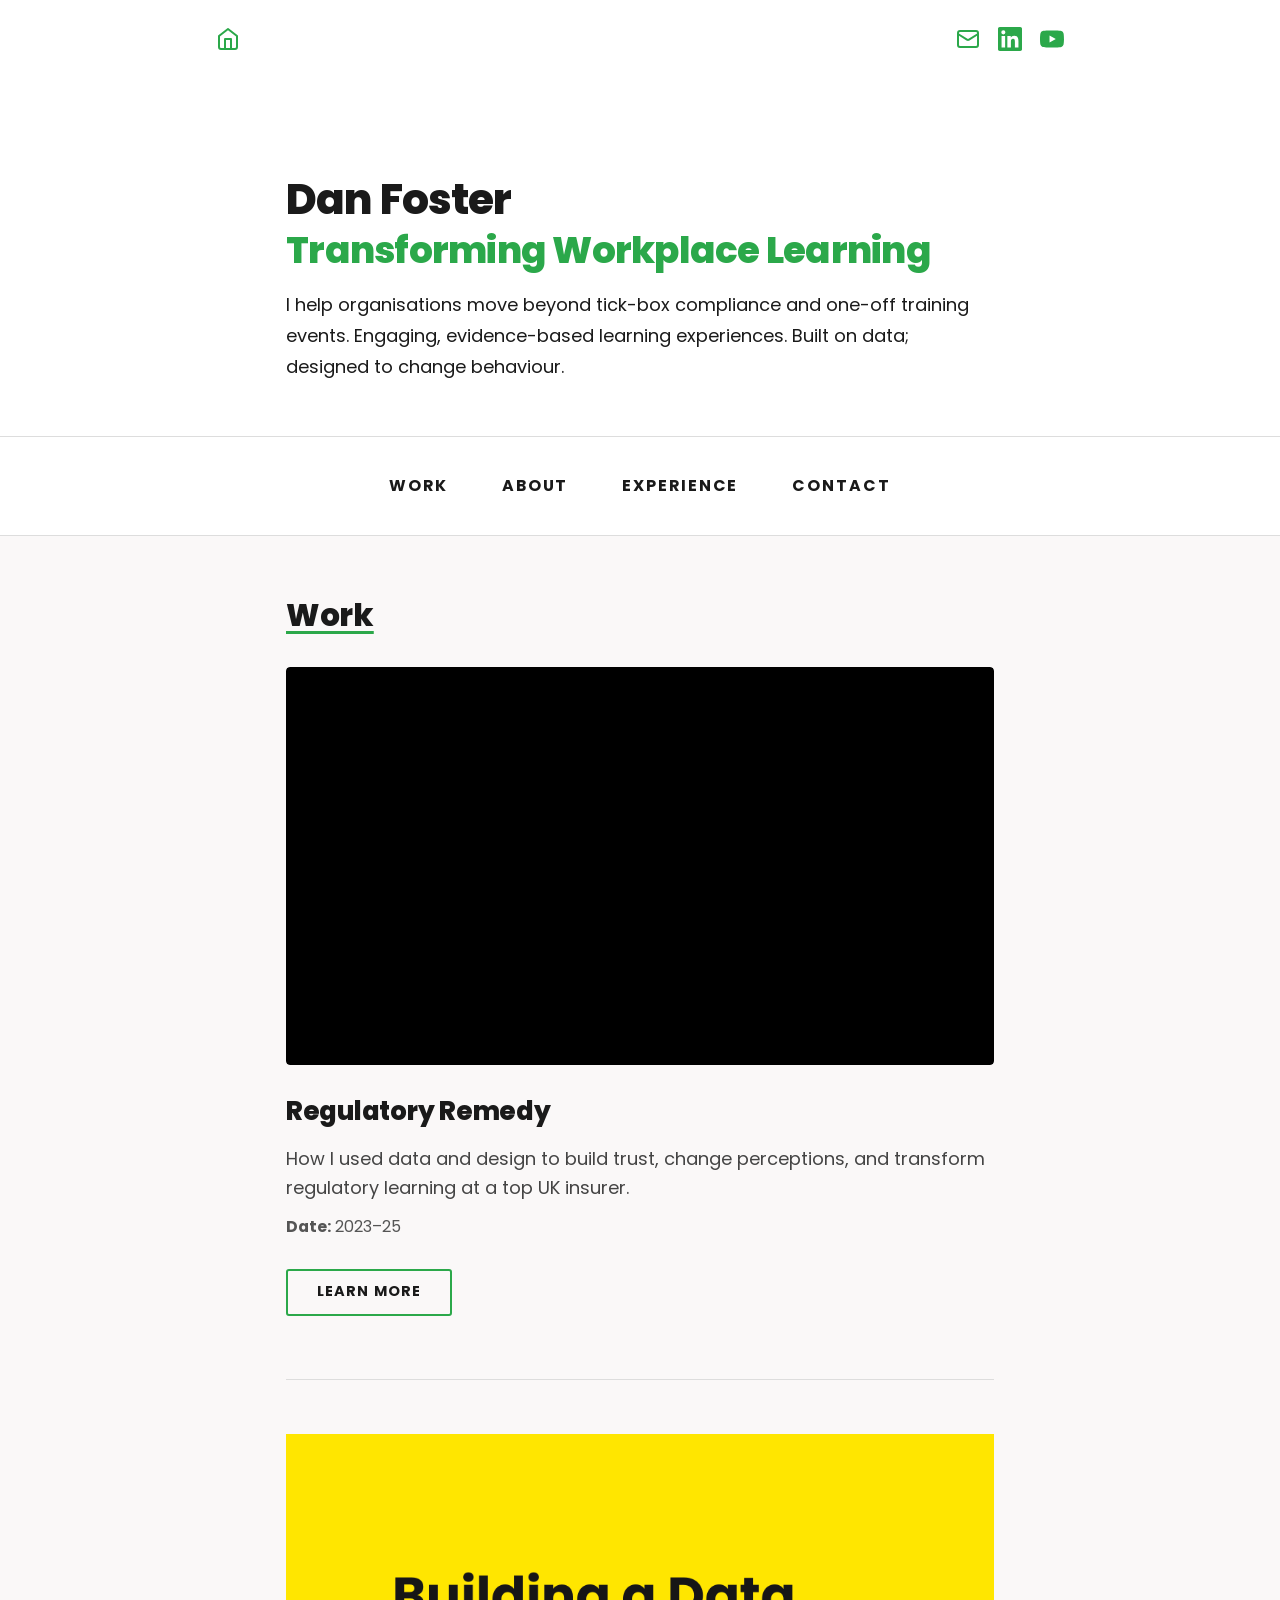
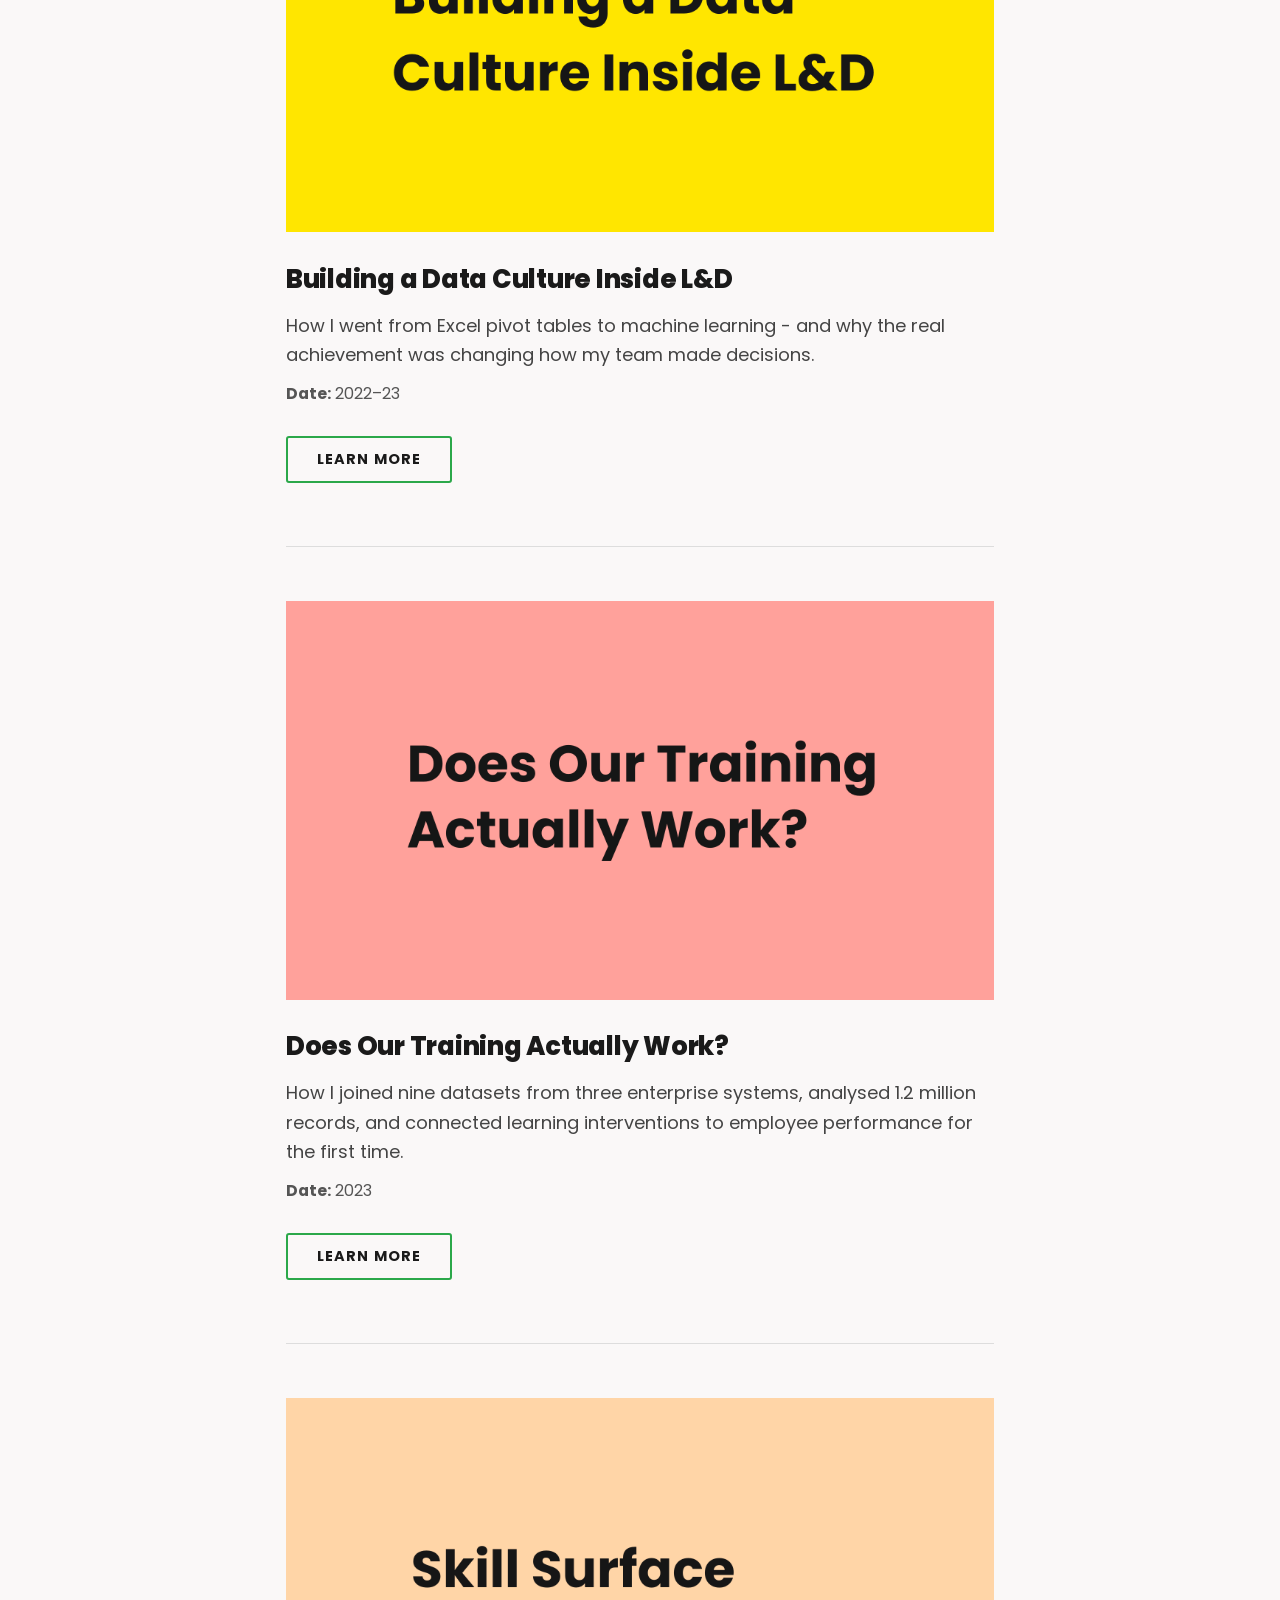
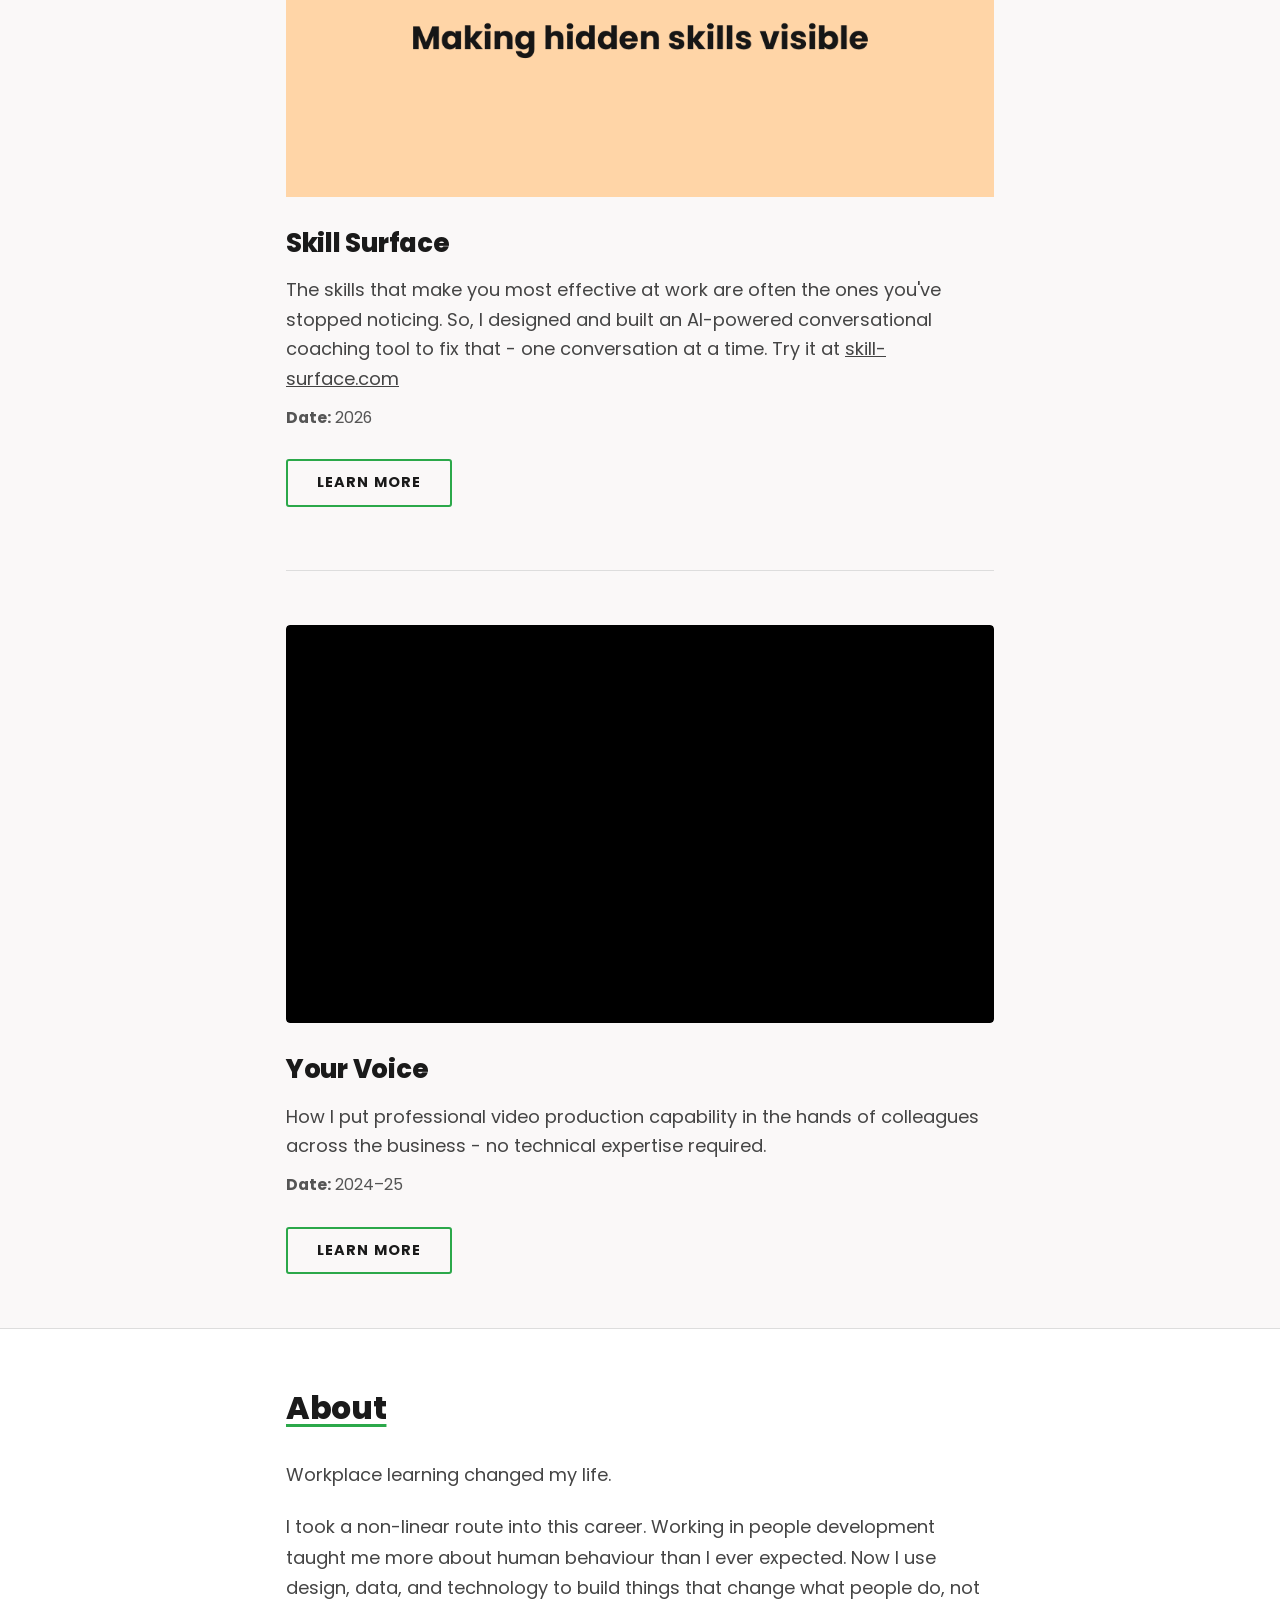
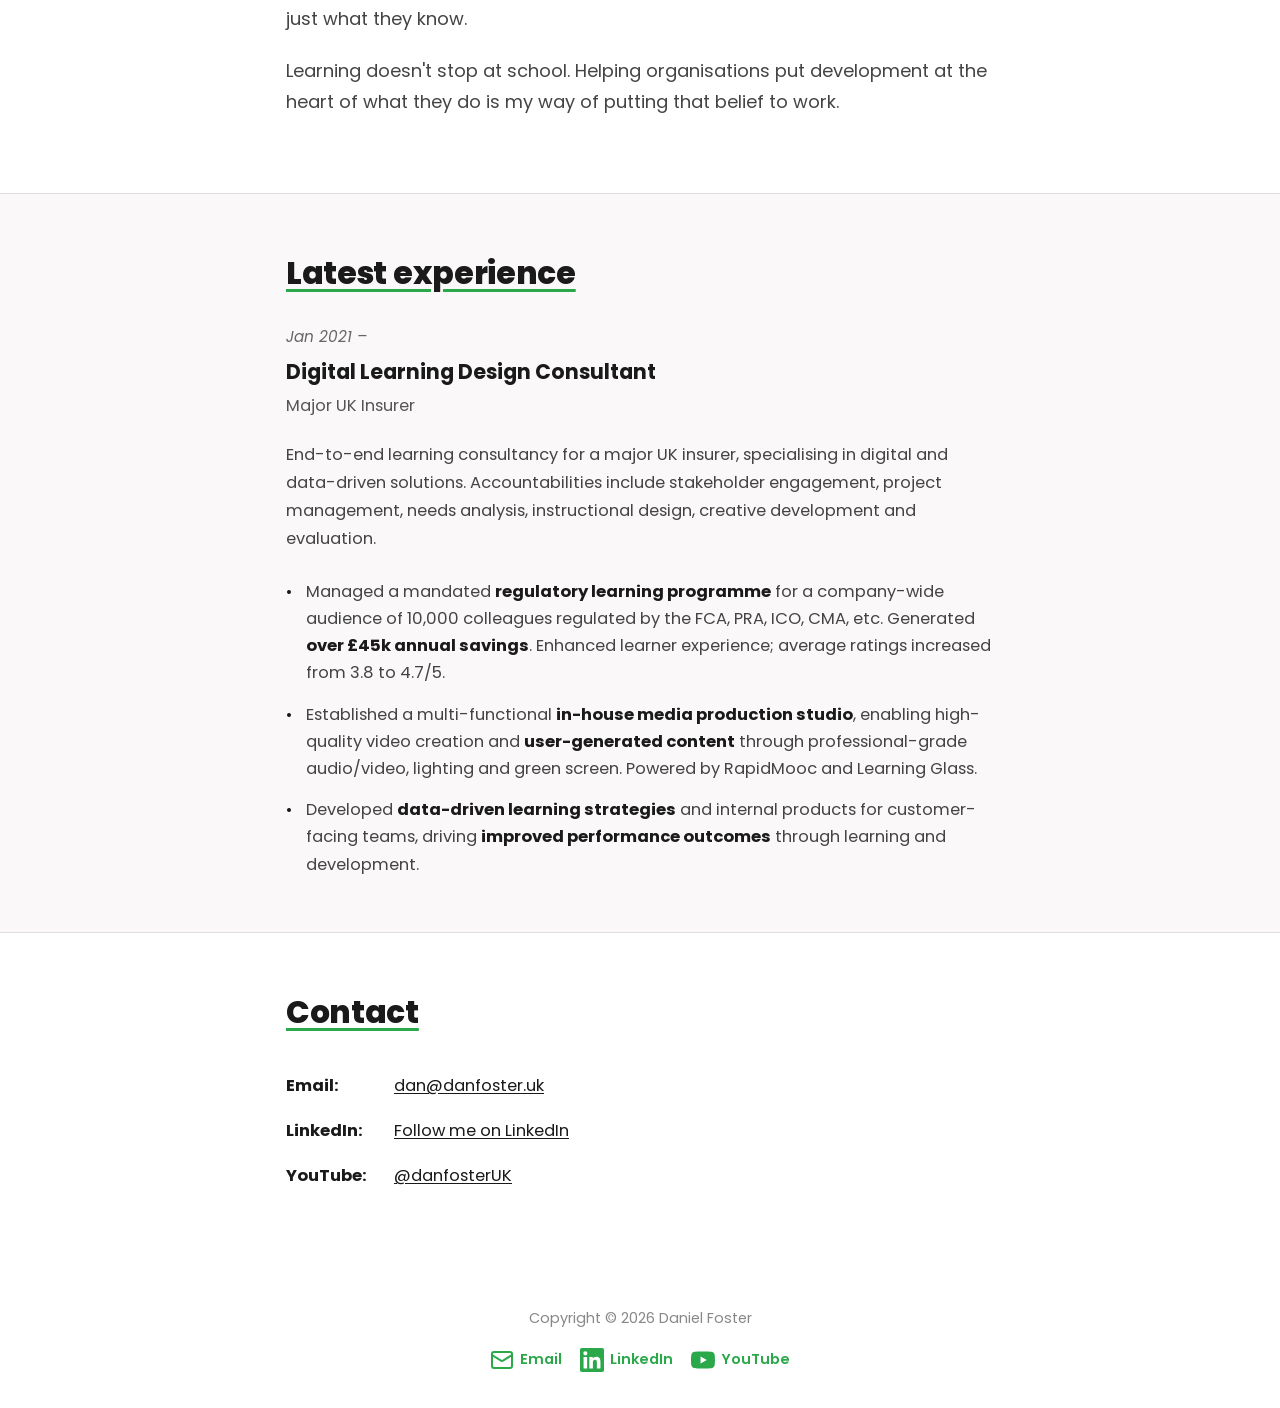
==== index.html @ e74fd986 "Rename project files from numbered to descriptive title-based slugs Replace generic project1-5.html " ====
<!doctype html>
<html lang="en">
  <head>
    <meta charset="UTF-8" />
    <meta name="viewport" content="width=device-width, initial-scale=1.0" />
    <title>Dan Foster | Transforming Workplace Learning</title>
    <meta
      name="description"
      content="I help organisations move beyond tick-box compliance and one-off training events. Engaging, evidence-based learning experiences. Built on data; designed to change behaviour."
    />
    <link rel="preconnect" href="https://fonts.googleapis.com" />
    <link rel="preconnect" href="https://fonts.gstatic.com" crossorigin />
    <link
      href="https://fonts.googleapis.com/css?family=Poppins:ital,wght@0,300;0,400;0,600;0,700;0,800;0,900;1,400&display=swap"
      rel="stylesheet"
    />
    <link rel="stylesheet" href="css/style.css" />

    <!--Open Graph-->
    <meta property="og:title" content="Dan Foster | Transforming Workplace Learning | Portfolio">
    <meta property="og:description" content="Engaging, evidence-based learning experiences. Built on data; designed to change behaviour.">
    <meta property="og:image" content="https://danfosteruk.github.io/danfosterUK/images/danfosterukOG.png">
    <meta property="og:url" content="https://danfoster.uk">
    <meta property="og:type" content="website">

  </head>
  <body>
    <!-- Header -->
    <header class="site-header">
      <div class="container--wide">
        <a href="#" class="site-header__home" aria-label="Home">
          <svg
            xmlns="http://www.w3.org/2000/svg"
            viewBox="0 0 24 24"
            fill="none"
            stroke="currentColor"
            stroke-width="2"
            stroke-linecap="round"
            stroke-linejoin="round"
          >
            <path d="m3 9 9-7 9 7v11a2 2 0 0 1-2 2H5a2 2 0 0 1-2-2z" />
            <polyline points="9 22 9 12 15 12 15 22" />
          </svg>
        </a>
        <nav class="social-links">
          <a href="mailto:dan@danfoster.uk" aria-label="Email">
            <svg
              xmlns="http://www.w3.org/2000/svg"
              viewBox="0 0 24 24"
              fill="none"
              stroke="currentColor"
              stroke-width="2"
              stroke-linecap="round"
              stroke-linejoin="round"
            >
              <rect x="2" y="4" width="20" height="16" rx="2" />
              <path d="m22 7-8.97 5.7a1.94 1.94 0 0 1-2.06 0L2 7" />
            </svg>
          </a>
          <a
            href="https://linkedin.com/in/dan-foster-316399127"
            target="_blank"
            rel="noopener"
            aria-label="LinkedIn"
          >
            <svg
              xmlns="http://www.w3.org/2000/svg"
              viewBox="0 0 24 24"
              fill="currentColor"
            >
              <path
                d="M20.447 20.452h-3.554v-5.569c0-1.328-.027-3.037-1.852-3.037-1.853 0-2.136 1.445-2.136 2.939v5.667H9.351V9h3.414v1.561h.046c.477-.9 1.637-1.85 3.37-1.85 3.601 0 4.267 2.37 4.267 5.455v6.286zM5.337 7.433a2.062 2.062 0 0 1-2.063-2.065 2.064 2.064 0 1 1 2.063 2.065zm1.782 13.019H3.555V9h3.564v11.452zM22.225 0H1.771C.792 0 0 .774 0 1.729v20.542C0 23.227.792 24 1.771 24h20.451C23.2 24 24 23.227 24 22.271V1.729C24 .774 23.2 0 22.222 0h.003z"
              />
            </svg>
          </a>
          <a
            href="https://youtube.com/@danfosteruk?si=FIjwoGnDLgP74eT_"
            target="_blank"
            rel="noopener"
            aria-label="YouTube"
          >
            <svg
              xmlns="http://www.w3.org/2000/svg"
              viewBox="0 0 24 24"
              fill="currentColor"
            >
              <path
                d="M23.498 6.186a3.016 3.016 0 0 0-2.122-2.136C19.505 3.545 12 3.545 12 3.545s-7.505 0-9.377.505A3.017 3.017 0 0 0 .502 6.186C0 8.07 0 12 0 12s0 3.93.502 5.814a3.016 3.016 0 0 0 2.122 2.136c1.871.505 9.376.505 9.376.505s7.505 0 9.377-.505a3.015 3.015 0 0 0 2.122-2.136C24 15.93 24 12 24 12s0-3.93-.502-5.814zM9.545 15.568V8.432L15.818 12l-6.273 3.568z"
              />
            </svg>
          </a>
        </nav>
      </div>
    </header>

    <!-- Hero -->
    <section class="hero" id="home">
      <div class="container">
        <h1 class="hero__title fade-in">Dan Foster</h1>
        <p class="hero__subtitle fade-in fade-in-delay-1">
          Transforming Workplace Learning
        </p>
        <p class="hero__tagline fade-in fade-in-delay-2">
          I help organisations move beyond tick-box compliance and one-off
          training events. Engaging, evidence-based learning experiences. Built
          on data; designed to change behaviour.
        </p>
      </div>
    </section>

    <hr class="divider" />

    <!-- Navigation -->
    <nav class="nav-links" aria-label="Page sections">
      <a href="#work">WORK</a>
      <a href="#about">ABOUT</a>
      <a href="#experience">EXPERIENCE</a>
      <a href="#contact">CONTACT</a>
    </nav>

    <hr class="divider" />

    <!-- Work -->
    <section class="projects" id="work">
      <div class="container">
        <h2 class="section-heading">Work</h2>

        <!-- Project 1: Regulatory Remedy -->
        <article class="project-card">
          <div class="project-card__media">
            <div class="cs-media__video-wrapper">
              <iframe
                src="https://www.youtube.com/embed/AQ_YCVLqWCI?rel=0"
                title="Regulatory Remedy"
                allow="
                  accelerometer;
                  autoplay;
                  clipboard-write;
                  encrypted-media;
                  gyroscope;
                  picture-in-picture;
                "
                allowfullscreen
              ></iframe>
            </div>
          </div>
          <h3 class="project-card__title">
            <a href="regulatory-remedy.html">Regulatory Remedy</a>
          </h3>
          <p class="project-card__desc">
            How I used data and design to build trust, change perceptions, and transform regulatory learning at a top UK insurer.
          </p>
          <p class="project-card__date"><strong>Date:</strong> 2023&ndash;25</p>
          <a href="regulatory-remedy.html" class="project-card__link">Learn more</a>
        </article>

        <hr class="divider" style="margin: 3rem 0" />

        <!-- Project 2: Building a Data Culture -->
        <article class="project-card">
          <a href="data-culture.html" class="project-card__media">
            <img
              src="images/Building_A_Data_Culture.png"
              alt="Building a Data Culture Inside L&amp;D"
            />
          </a>
          <h3 class="project-card__title">
            <a href="data-culture.html">Building a Data Culture Inside L&amp;D</a>
          </h3>
          <p class="project-card__desc">
            How I went from Excel pivot tables to machine learning - and why the
            real achievement was changing how my team made decisions.
          </p>
          <p class="project-card__date"><strong>Date:</strong> 2022&ndash;23</p>
          <a href="data-culture.html" class="project-card__link">Learn more</a>
        </article>

        <hr class="divider" style="margin: 3rem 0" />

        <!-- Project 3: Does Our Training Actually Work? -->
        <article class="project-card">
          <a href="training-evaluation.html" class="project-card__media">
            <img
              src="images/Does_Our_Training_Actually_Work.png"
              alt="Does Our Training Actually Work?"
            />
          </a>
          <h3 class="project-card__title">
            <a href="training-evaluation.html">Does Our Training Actually Work?</a>
          </h3>
          <p class="project-card__desc">
            How I joined nine datasets from three enterprise systems, analysed
            1.2 million records, and connected learning interventions to
            employee performance for the first time.
          </p>
          <p class="project-card__date"><strong>Date:</strong> 2023</p>
          <a href="training-evaluation.html" class="project-card__link">Learn more</a>
        </article>

        <hr class="divider" style="margin: 3rem 0" />

        <!-- Project 4: Skill Surface -->
        <article class="project-card">
          <a href="skill-surface.html" class="project-card__media">
            <img
              src="images/Skill_Surface.png"
              alt="Skill Surface"
            />
          </a>
          <h3 class="project-card__title">
            <a href="skill-surface.html">Skill Surface</a>
          </h3>
          <p class="project-card__desc">
            The skills that make you most effective at work are often the ones you've stopped noticing. So, I designed and built an AI-powered conversational coaching tool to fix that - one conversation at a time. Try it at <a href="https://www.skill-surface.com" target="_blank"><u>skill-surface.com</u></a>
          </p>
          <p class="project-card__date"><strong>Date:</strong> 2026</p>
          <a href="skill-surface.html" class="project-card__link">Learn more</a>
        </article>

        <hr class="divider" style="margin: 3rem 0" />

        <!-- Project 5: Your Voice -->
        <article class="project-card">
          <div class="project-card__media">
            <div class="cs-media__video-wrapper">
              <iframe
                src="https://www.youtube.com/embed/u38e-zIi9Go?rel=0"
                title="Your Voice"
                allow="
                  accelerometer;
                  autoplay;
                  clipboard-write;
                  encrypted-media;
                  gyroscope;
                  picture-in-picture;
                "
                allowfullscreen
              ></iframe>
            </div>
          </div>
          <h3 class="project-card__title">
            <a href="your-voice.html">Your Voice</a>
          </h3>
          <p class="project-card__desc">
            How I put professional video production capability in the hands of
            colleagues across the business - no technical expertise required.
          </p>
          <p class="project-card__date"><strong>Date:</strong> 2024&ndash;25</p>
          <a href="your-voice.html" class="project-card__link">Learn more</a>
        </article>
      </div>
    </section>

    <hr class="divider" />

    <!-- About -->
    <section class="about" id="about">
      <div class="container">
        <h2 class="section-heading">About</h2>
        <p class="about__intro">
          Workplace learning changed my life.
        </p>
         <p class="about__intro">
          I took a non-linear route into this career. Working in people development taught me more about human behaviour than I ever expected. Now I use design, data, and technology to build things that change what people do, not just what they know.
        </p>
        <p class="about__intro">
          Learning doesn't stop at school. Helping organisations put development at the heart of what they do is my way of putting that belief to work.
        </p>
      </div>
    </section>

    <hr class="divider" />

    <!-- Experience -->
    <section class="experience" id="experience">
      <div class="container">
        <h2 class="section-heading">Latest experience</h2>
        <div>
          <p class="experience__meta">Jan 2021 &ndash;</p>
          <p class="experience__role">Digital Learning Design Consultant</p>
          <p class="experience__company">Major UK Insurer</p>
          <p class="experience__desc">
            End-to-end learning consultancy for a major UK insurer, specialising
            in digital and data-driven solutions. Accountabilities include
            stakeholder engagement, project management, needs analysis,
            instructional design, creative development and evaluation.
          </p>
          <ul class="experience__highlights">
            <li>
              Managed a mandated
              <strong>regulatory learning programme</strong> for a company-wide
              audience of 10,000 colleagues regulated by the FCA, PRA, ICO, CMA,
              etc. Generated <strong>over £45k annual savings</strong>. Enhanced
              learner experience; average ratings increased from 3.8 to 4.7/5.
            </li>
            <li>
              Established a multi-functional
              <strong>in-house media production studio</strong>, enabling
              high-quality video creation and
              <strong>user-generated content</strong> through professional-grade
              audio/video, lighting and green screen. Powered by RapidMooc and
              Learning Glass.
            </li>
            <li>
              Developed <strong>data-driven learning strategies</strong> and
              internal products for customer-facing teams, driving
              <strong>improved performance outcomes</strong> through learning
              and development.
            </li>
          </ul>
        </div>
      </div>
    </section>

    <hr class="divider" />

    <!-- Contact -->
    <section class="contact" id="contact">
      <div class="container">
        <h2 class="section-heading">Contact</h2>
        <table class="contact__table">
          <tr>
            <td><strong>Email:</strong></td>
            <td><a href="mailto:dan@danfoster.uk">dan@danfoster.uk</a></td>
          </tr>
          <tr>
            <td><strong>LinkedIn:</strong></td>
            <td>
              <a
                href="https://www.linkedin.com/comm/mynetwork/discovery-see-all?usecase=PEOPLE_FOLLOWS&followMember=dan-foster-316399127"
                target="_blank"
                rel="noopener"
                >Follow me on LinkedIn</a
              >
            </td>
          </tr>
          <tr>
            <td><strong>YouTube:</strong></td>
            <td>
              <a
                href="https://youtube.com/@danfosteruk?si=FIjwoGnDLgP74eT_"
                target="_blank"
                rel="noopener"
                >@danfosterUK</a
              >
            </td>
          </tr>
        </table>
      </div>
    </section>

    <!-- Footer -->
    <footer class="site-footer">
      <p class="site-footer__copy">Copyright &copy; 2026 Daniel Foster</p>
      <nav class="social-links">
        <a href="mailto:dan@danfoster.uk" aria-label="Email">
          <svg
            xmlns="http://www.w3.org/2000/svg"
            viewBox="0 0 24 24"
            fill="none"
            stroke="currentColor"
            stroke-width="2"
            stroke-linecap="round"
            stroke-linejoin="round"
          >
            <rect x="2" y="4" width="20" height="16" rx="2" />
            <path d="m22 7-8.97 5.7a1.94 1.94 0 0 1-2.06 0L2 7" />
          </svg>
          Email
        </a>
        <a
          href="https://linkedin.com/in/dan-foster-316399127"
          target="_blank"
          rel="noopener"
          aria-label="LinkedIn"
        >
          <svg
            xmlns="http://www.w3.org/2000/svg"
            viewBox="0 0 24 24"
            fill="currentColor"
          >
            <path
              d="M20.447 20.452h-3.554v-5.569c0-1.328-.027-3.037-1.852-3.037-1.853 0-2.136 1.445-2.136 2.939v5.667H9.351V9h3.414v1.561h.046c.477-.9 1.637-1.85 3.37-1.85 3.601 0 4.267 2.37 4.267 5.455v6.286zM5.337 7.433a2.062 2.062 0 0 1-2.063-2.065 2.064 2.064 0 1 1 2.063 2.065zm1.782 13.019H3.555V9h3.564v11.452zM22.225 0H1.771C.792 0 0 .774 0 1.729v20.542C0 23.227.792 24 1.771 24h20.451C23.2 24 24 23.227 24 22.271V1.729C24 .774 23.2 0 22.222 0h.003z"
            />
          </svg>
          LinkedIn
        </a>
        <a
          href="https://youtube.com/@danfosteruk?si=FIjwoGnDLgP74eT_"
          target="_blank"
          rel="noopener"
          aria-label="YouTube"
        >
          <svg
            xmlns="http://www.w3.org/2000/svg"
            viewBox="0 0 24 24"
            fill="currentColor"
          >
            <path
              d="M23.498 6.186a3.016 3.016 0 0 0-2.122-2.136C19.505 3.545 12 3.545 12 3.545s-7.505 0-9.377.505A3.017 3.017 0 0 0 .502 6.186C0 8.07 0 12 0 12s0 3.93.502 5.814a3.016 3.016 0 0 0 2.122 2.136c1.871.505 9.376.505 9.376.505s7.505 0 9.377-.505a3.015 3.015 0 0 0 2.122-2.136C24 15.93 24 12 24 12s0-3.93-.502-5.814zM9.545 15.568V8.432L15.818 12l-6.273 3.568z"
            />
          </svg>
          YouTube
        </a>
      </nav>
    </footer>

    <script src="js/main.js"></script>
  </body>
</html>
---- css/style.css ----
/* --- Reset & Base --- */
*,
*::before,
*::after {
  margin: 0;
  padding: 0;
  box-sizing: border-box;
}

html {
  scroll-behavior: smooth;
  font-size: 18px;
  -webkit-text-size-adjust: 100%;
  text-size-adjust: 100%;
}

:root {
  /* Display / Hero */
  --font-size-hero: clamp(1.5rem, 1.1rem + 1.74vw, 2.5rem);
  --font-size-hero-sub: clamp(1.375rem, 1.04rem + 1.46vw, 2.2rem);
  --font-size-h1: clamp(1.375rem, 1.08rem + 1.28vw, 2.4rem);

  /* Headings */
  --font-size-h2: clamp(1.25rem, 1.02rem + 1vw, 2rem);
  --font-size-h3: clamp(1.125rem, 0.98rem + 0.63vw, 1.5rem);
  --font-size-h4: clamp(1rem, 0.94rem + 0.28vw, 1.15rem);

  /* Body */
  --font-size-base: clamp(0.938rem, 0.875rem + 0.28vw, 1rem);
  --font-size-body: clamp(0.85rem, 0.82rem + 0.13vw, 0.95rem);
  --font-size-body-sm: clamp(0.813rem, 0.78rem + 0.14vw, 0.9rem);

  /* Small / UI */
  --font-size-sm: clamp(0.813rem, 0.77rem + 0.19vw, 0.85rem);
  --font-size-xs: clamp(0.75rem, 0.72rem + 0.13vw, 0.8rem);
  --font-size-caption: 0.7rem;
}

body {
  font-family:
    "Poppins",
    -apple-system,
    BlinkMacSystemFont,
    sans-serif;
  color: #1a1a1a;
  background: #ffffff;
  line-height: 1.65;
  -webkit-font-smoothing: antialiased;
  -moz-osx-font-smoothing: grayscale;
}

a {
  color: inherit;
  text-decoration: none;
}

img,
video {
  max-width: 100%;
  height: auto;
  display: block;
}

ul {
  list-style: none;
}

/* --- Scroll Animations --- */
.fade-in {
  opacity: 0;
  transform: translateY(24px);
  transition:
    opacity 0.7s ease,
    transform 0.7s ease;
}

.fade-in.visible {
  opacity: 1;
  transform: translateY(0);
}

.fade-in-delay-1 {
  transition-delay: 0.1s;
}
.fade-in-delay-2 {
  transition-delay: 0.2s;
}
.fade-in-delay-3 {
  transition-delay: 0.3s;
}
.fade-in-delay-4 {
  transition-delay: 0.4s;
}

/* --- Layout --- */
.container {
  max-width: 780px;
  margin: 0 auto;
  padding: 0 2rem;
}

.container--wide {
  max-width: 920px;
  margin: 0 auto;
  padding: 0 2rem;
}

section {
  padding: 4rem 0;
}

/* --- Dividers --- */
.divider {
  border: none;
  border-top: 1px solid #ddd;
  margin: 0;
}

.divider--thick {
  border-top-width: 2px;
  border-color: #1a1a1a;
}

/* --- Header / Top Bar --- */
.site-header {
  padding: 1.5rem 0;
  position: relative;
}

.site-header .container,
.site-header .container--wide {
  display: flex;
  justify-content: space-between;
  align-items: center;
}

.site-header__home {
  display: flex;
  align-items: center;
  color: #2ba84a;
  transition: opacity 0.2s ease;
}

.site-header__home:hover {
  opacity: 0.6;
}

.site-header__home svg {
  width: 24px;
  height: 24px;
}

.social-links {
  display: flex;
  gap: 1rem;
  align-items: center;
}

.social-links a {
  display: flex;
  align-items: center;
  gap: 0.35rem;
  font-size: var(--font-size-xs);
  font-weight: 600;
  color: #2ba84a;
  transition: opacity 0.2s ease;
}

.social-links a:hover {
  opacity: 0.6;
}

.social-links svg {
  width: 24px;
  height: 24px;
  flex-shrink: 0;
}

/* --- Hero --- */
.hero {
  text-align: left;
  padding: 5rem 0 3rem;
}

.hero__title {
  font-size: var(--font-size-hero);
  font-weight: 800;
  color: #1a1a1a;
  line-height: 1.5;
  letter-spacing: -0.02em;
  margin-bottom: -0.2rem;
}

.hero__subtitle {
  font-size: var(--font-size-hero-sub);
  font-weight: 800;
  color: #2ba84a;
  line-height: 1.2;
  margin-bottom: 1rem;
  letter-spacing: -0.02em;
}

.hero__tagline {
  font-size: var(--font-size-base);
  line-height: 1.7;
  margin: 0 auto;
  color: #1a1a1a;
}

/* --- Nav Links (main page) --- */
.nav-links {
  display: flex;
  justify-content: center;
  gap: 3rem;
  padding: 2rem 0;
  flex-wrap: wrap;
}

.nav-links a {
  font-size: var(--font-size-body-sm);
  font-weight: 700;
  letter-spacing: 0.12em;
  text-transform: uppercase;
  color: #1a1a1a;
  transition: opacity 0.2s ease;
  position: relative;
}

.nav-links a::after {
  content: "";
  position: absolute;
  bottom: -3px;
  left: 0;
  width: 0;
  height: 2px;
  background: #2ba84a;
  transition: width 0.25s ease;
}

.nav-links a:hover::after {
  width: 100%;
}

/* --- Sticky Nav (case study pages) --- */
.sticky-nav {
  position: sticky;
  top: 0;
  background: rgba(255, 255, 255, 0.95);
  backdrop-filter: blur(8px);
  -webkit-backdrop-filter: blur(8px);
  z-index: 100;
  border-bottom: 1px solid #e8e8e8;
}

.sticky-nav .container,
.sticky-nav .container--wide {
  display: flex;
  justify-content: space-between;
  align-items: center;
  padding-top: 0.9rem;
  padding-bottom: 0.9rem;
}

.sticky-nav__home {
  display: flex;
  align-items: center;
  color: #1a1a1a;
  transition: opacity 0.2s ease;
}

.sticky-nav__home:hover {
  color: #2ba84a;
}

.sticky-nav__home svg {
  width: 22px;
  height: 22px;
}

.sticky-nav__links {
  display: flex;
  gap: 1.6rem;
  align-items: center;
  justify-content: center;
}

.sticky-nav__links a {
  font-size: var(--font-size-xs);
  font-weight: 700;
  letter-spacing: 0.1em;
  text-transform: uppercase;
  transition: opacity 0.2s ease;
}

.sticky-nav__links a:hover {
  color: #2ba84a;
}

/* --- Section Headings --- */
.section-heading {
  font-size: var(--font-size-h2);
  font-weight: 800;
  text-decoration-line: underline;
  text-underline-offset: 0.3rem;
  text-decoration-thickness: 0.15rem;
  text-decoration-color: #2ba84a;
  margin-bottom: 1.4rem;
  letter-spacing: -0.01em;
}

/* --- Projects Grid --- */
.projects {
  padding: 3rem 0;
  background-color: #faf8f8;
}

.project-card {
  margin-bottom: 3.5rem;
}

.project-card:last-child {
  margin-bottom: 0;
}

.project-card__media {
  width: 100%;
  aspect-ratio: 16 / 9;
  overflow: hidden;
  border-radius: 4px;
  margin-bottom: 1.4rem;
  position: relative;
  background: #f0f0f0;
}

.project-card__media img {
  width: 100%;
  height: 100%;
  margin-bottom: 1.4rem;
  object-fit: cover;
  transition: transform 0.4s ease;
}

.project-card:hover .project-card__media img {
  transform: scale(1.02);
}

.project-card__media--video::after {
  content: "";
  position: absolute;
  top: 50%;
  left: 50%;
  transform: translate(-50%, -50%);
  width: 56px;
  height: 56px;
  background: rgba(0, 0, 0, 0.65);
  border-radius: 50%;
  background-image: url("data:image/svg+xml,%3Csvg xmlns='http://www.w3.org/2000/svg' viewBox='0 0 24 24' fill='white'%3E%3Cpolygon points='9.5,7.5 16.5,12 9.5,16.5'/%3E%3C/svg%3E");
  background-repeat: no-repeat;
  background-position: center;
  background-size: 24px;
  pointer-events: none;
  transition: background-color 0.2s ease;
}

.project-card:hover .project-card__media--video::after {
  background-color: rgba(0, 0, 0, 0.8);
}

.project-card__title {
  font-size: var(--font-size-h3);
  font-weight: 800;
  margin-bottom: 0.6rem;
  letter-spacing: -0.01em;
  transition: color 0.2s ease;
}

.project-card__title:hover {
  color: #2ba84a;
}

.project-card__desc {
  font-size: var(--font-size-base);
  color: #444;
  margin-bottom: 0.6rem;
  line-height: 1.65;
}

.project-card__date {
  font-size: var(--font-size-body-sm);
  color: #555;
  margin-bottom: 1.6rem;
}

.project-card__link {
  display: inline-block;
  font-size: var(--font-size-xs);
  font-weight: 700;
  letter-spacing: 0.08em;
  text-transform: uppercase;
  border: 2px solid #2ba84a;
  padding: 0.55rem 1.6rem;
  border-radius: 3px;
  transition:
    background 0.2s ease,
    color 0.2s ease;
}

.project-card__link:hover {
  background: #2ba84a;
  color: #fff;
}

/* --- About --- */
.about {
  padding: 3rem 0;
}

.about__intro {
  font-size: var(--font-size-base);
  color: #444;
  margin-bottom: 1.2rem;
  line-height: 1.7;
}

/* --- Experience --- */
.experience {
  padding: 3rem 0;
  background-color: #faf8f8;
}

.experience__meta {
  font-size: var(--font-size-sm);
  color: #666;
  font-style: italic;
  margin-bottom: 0.3rem;
}

.experience__role {
  font-size: var(--font-size-h4);
  font-weight: 700;
  margin-bottom: 0.2rem;
}

.experience__company {
  font-size: var(--font-size-body);
  color: #555;
  margin-bottom: 1.2rem;
}

.experience__desc {
  font-size: var(--font-size-body);
  color: #444;
  margin-bottom: 1.4rem;
  line-height: 1.7;
}

.experience__highlights {
  display: flex;
  flex-direction: column;
  gap: 0.8rem;
}

.experience__highlights li {
  font-size: var(--font-size-body);
  line-height: 1.65;
  color: #444;
  padding-left: 1.2em;
  position: relative;
}

.experience__highlights li::before {
  content: "•";
  position: absolute;
  left: 0;
  color: #1a1a1a;
}

.experience__highlights li strong {
  color: #1a1a1a;
}

.experience__cta {
  margin-top: 2rem;
}

.experience__cta a {
  font-size: var(--font-size-xs);
  font-weight: 700;
  letter-spacing: 0.08em;
  text-transform: uppercase;
  border: 2px solid #21823a;
  padding: 0.55rem 1.6rem;
  border-radius: 3px;
  transition:
    background 0.2s ease,
    color 0.2s ease;
  display: inline-block;
}

.experience__cta a:hover {
  background: #2ba84a;
  color: #fff;
}

/* --- Contact --- */
.contact {
  padding: 3rem 0 4rem;
}

.contact__table {
  width: 100%;
  border-collapse: collapse;
}

.contact__table td {
  padding: 0.5rem 0;
  font-size: var(--font-size-body);
  vertical-align: top;
}

.contact__table td:first-child {
  font-weight: 700;
  white-space: nowrap;
  padding-right: 1.5rem;
  width: 100px;
}

.contact__table a {
  color: #1a1a1a;
  text-decoration: underline;
  text-underline-offset: 2px;
  transition: opacity 0.2s ease;
}

.contact__table a:hover {
  opacity: 0.6;
}

/* --- Footer --- */
.site-footer {
  padding: 2rem 0;
  text-align: center;
}

.site-footer__copy {
  font-size: var(--font-size-xs);
  color: #888;
  margin-bottom: 1rem;
}

.site-footer .social-links {
  justify-content: center;
}

/* ============================================
   CASE STUDY PAGES
   ============================================ */

/* --- Case Study Hero --- */
.cs-hero {
  padding: 3rem 0 0.5rem;
}

.cs-hero__back {
  display: inline-flex;
  align-items: center;
  gap: 0.4rem;
  font-size: var(--font-size-xs);
  font-weight: 600;
  color: #888;
  margin-bottom: 2rem;
  transition: color 0.2s ease;
}

.cs-hero__back:hover {
  color: #1a1a1a;
}

.cs-hero__back svg {
  width: 14px;
  height: 14px;
}

.cs-hero__title {
  font-size: var(--font-size-h1);
  font-weight: 800;
  line-height: 1.15;
  letter-spacing: -0.02em;
  margin-bottom: 0.5rem;
}

.cs-hero__subtitle {
  font-size: var(--font-size-h4);
  font-weight: 600;
  color: #555;
  margin-bottom: 1.2rem;
}

.cs-hero__lead {
  font-size: var(--font-size-base);
  color: #444;
  line-height: 1.7;
  margin-bottom: 0.5rem;
}

.cs-hero__date {
  font-size: var(--font-size-sm);
  color: #555;
  margin-bottom: 0.5rem;
  line-height: 1.5;
}

/* --- Case Study Media --- */
.cs-media {
  padding: 2rem 0;
}

.cs-media__image {
  width: 100%;
  aspect-ratio: 16 / 9;
  object-fit: cover;
  border-radius: 4px;
}

.cs-media__video-wrapper {
  position: relative;
  width: 100%;
  padding-bottom: 56.25%;
  border-radius: 4px;
  overflow: hidden;
  background: #000;
}

.cs-media__video-wrapper iframe {
  position: absolute;
  top: 0;
  left: 0;
  width: 100%;
  height: 100%;
  border: 0;
}

/* --- Case Study Content --- */
.cs-section {
  padding: 2rem 0;
}

.cs-section__heading {
  font-size: var(--font-size-h4);
  font-weight: 800;
  margin-bottom: 1rem;
  letter-spacing: -0.01em;
}

.cs-section__text {
  font-size: var(--font-size-body);
  color: #444;
  line-height: 1.75;
  margin-bottom: 1rem;
}

.cs-section__text:last-child {
  margin-bottom: 0;
}

.cs-section__text strong {
  color: #1a1a1a;
}

/* --- Inline media block (text + image side by side) --- */
.cs-inline-media {
  display: flex;
  flex-direction: row;
  align-items: center;
  gap: 2rem;
  margin-bottom: 1.5rem;
}

.cs-inline-media__text {
  flex: 0 1 60%;
}

.cs-inline-media__figure {
  flex: 0 0 40%;
  width: 40%;
  margin: 0;
}

.cs-inline-media__image {
  width: 100%;
  border-radius: 4px;
  display: block;
  cursor: zoom-in;
}

.cs-inline-media__caption {
  font-size: var(--font-size-caption);
  color: #888;
  margin-top: 0.5rem;
  line-height: 1.4;
  text-align: center;
}

/* --- Lightbox --- */
.lightbox {
  display: none;
  position: fixed;
  inset: 0;
  background: rgba(0, 0, 0, 0.88);
  z-index: 500;
  align-items: center;
  justify-content: center;
}

.lightbox.is-open {
  display: flex;
  flex-direction: column;
}

.lightbox__img {
  max-width: min(85vw, 100%);
  max-height: min(85vh, 100%);
  object-fit: contain;
  border-radius: 4px;
}

.lightbox__close {
  position: absolute;
  top: 1rem;
  right: 1.25rem;
  background: none;
  border: none;
  color: #fff;
  font-size: 2rem;
  line-height: 1;
  cursor: pointer;
  opacity: 0.75;
}

.lightbox__close:hover {
  opacity: 1;
}

.lightbox__caption {
  color: #ccc;
  font-size: var(--font-size-caption);
  text-align: center;
  margin-top: 0.75rem;
  line-height: 1.4;
  max-width: 85vw;
}

@media (max-width: 768px) {
  .cs-inline-media {
    flex-direction: column;
  }

  .cs-inline-media__figure {
    width: 100%;
    flex: none;
  }
}

/* --- Impact / Outcome List --- */
.cs-impact-list {
  display: flex;
  flex-direction: column;
  gap: 1rem;
}

.cs-impact-list li {
  font-size: var(--font-size-body);
  line-height: 1.7;
  color: #444;
  padding-left: 1.2em;
  position: relative;
}

.cs-impact-list li:last-child {
  margin-bottom: 1rem;
}

.cs-impact-list li::before {
  content: "•";
  position: absolute;
  left: 0;
  color: #1a1a1a;
  font-weight: bold;
}

.cs-impact-list li strong {
  color: #1a1a1a;
}

/* --- Testimonials --- */
.cs-testimonial {
  border-left: 3px solid #21823a;
  padding-left: 1.5rem;
  margin: 1.5rem 0;
}

.cs-testimonial__quote {
  font-size: var(--font-size-body);
  color: #444;
  line-height: 1.75;
  font-style: italic;
  margin-bottom: 0.5rem;
}

.cs-testimonial__author {
  font-size: var(--font-size-sm);
  color: #888;
  font-weight: 600;
}

/* --- Tech List (case study) --- */
.cs-tech-list {
  display: flex;
  flex-direction: column;
  gap: 0.3rem;
}

.cs-tech-list li {
  font-size: var(--font-size-body-sm);
  color: #555;
  padding-left: 1em;
  position: relative;
}

.cs-tech-list li::before {
  content: "•";
  position: absolute;
  left: 0;
}

/* --- Accordion (Project 2) --- */
.accordion {
  margin: 1.5rem 0;
}

.accordion__item {
  border: 1px solid #e0e0e0;
  border-radius: 4px;
  margin-bottom: 0.5rem;
  overflow: hidden;
}

.accordion__trigger {
  width: 100%;
  display: flex;
  justify-content: space-between;
  align-items: center;
  padding: 1rem 1.2rem;
  background: #fff;
  border: none;
  cursor: pointer;
  font-family: inherit;
  font-size: var(--font-size-body-sm);
  font-weight: 700;
  color: #1a1a1a;
  text-align: left;
  transition: background 0.2s ease;
}

.accordion__trigger:hover {
  background: #f0f0f0;
}

.accordion__trigger-icon {
  width: 18px;
  height: 18px;
  flex-shrink: 0;
  transition: transform 0.3s ease;
}

.accordion__item.is-open .accordion__trigger-icon {
  transform: rotate(180deg);
}

.accordion__content {
  max-height: 0;
  overflow: hidden;
  transition: max-height 0.4s ease;
}

.accordion__content-inner {
  padding: 1.2rem;
}

.accordion__step {
  margin-bottom: 1.2rem;
}

.accordion__step:last-child {
  margin-bottom: 0;
}

.accordion__step-label {
  font-size: var(--font-size-xs);
  font-weight: 700;
  letter-spacing: 0.1em;
  text-transform: uppercase;
  color: #21823a;
  margin-bottom: 0.3rem;
}

.accordion__step-title {
  font-size: var(--font-size-body);
  font-weight: 700;
  color: #1a1a1a;
  margin-bottom: 0.5rem;
}

.accordion__step-text {
  font-size: var(--font-size-body-sm);
  color: #555;
  line-height: 1.7;
  margin-bottom: 0.5rem;
}
.accordion__step-text-tech-highlight {
  font-size: var(--font-size-body-sm);
  color: #444;
  border-left: 3px solid #21823a;
  padding-left: 0.5rem;
  line-height: 1.7;
  margin-top: 1rem;
  margin-bottom: 0.5rem;
}

.accordion__step-text:last-child {
  margin-bottom: 0;
}

.accordion__step-text code {
  font-family: "SF Mono", "Fira Code", "Consolas", monospace;
  font-size: 0.82rem;
  background: #f4f4f4;
  padding: 0.15rem 0.4rem;
  border-radius: 3px;
  color: #c7254e;
}

.accordion__step-text a {
  text-decoration: underline;
  text-underline-offset: 2px;
  transition: opacity 0.2s ease;
}

.accordion__step-text a:hover {
  opacity: 0.6;
}

pre.code-block {
  background: #ddd;
  color: #1a1a1a;
  padding: 1rem 1.2rem;
  border-radius: 4px;
  font-family: "SF Mono", "Fira Code", "Consolas", monospace;
  font-size: var(--font-size-xs);
  overflow-x: auto;
  margin: 0.8rem 0;
  line-height: 1.6;
}

/* --- Project overview cards (data-culture) --- */
.cs-overview-cards {
  display: flex;
  flex-direction: column;
  gap: 1.5rem;
  margin: 1.5rem 0;
}

.cs-overview-card {
  padding: 1.2rem 1.4rem;
  background: #faf8f8;
  border-radius: 6px;
  border-left: 3px solid #21823a;
}

.cs-overview-card__title {
  font-size: var(--font-size-body);
  font-weight: 700;
  margin-bottom: 0.15rem;
}

.cs-overview-card__subtitle {
  font-size: var(--font-size-sm);
  color: #666;
  font-style: italic;
  margin-bottom: 0.6rem;
}

.cs-overview-card__text {
  font-size: var(--font-size-body-sm);
  color: #555;
  line-height: 1.65;
}

/* --- Home Link (bottom of case study) --- */
.cs-home-link {
  text-align: center;
  padding: 2rem 0;
}

.cs-home-link a {
  font-size: var(--font-size-xs);
  font-weight: 700;
  letter-spacing: 0.08em;
  text-transform: uppercase;
  border: 2px solid #2ba84a;
  padding: 0.55rem 1.6rem;
  border-radius: 3px;
  display: inline-block;
  transition:
    background 0.2s ease,
    color 0.2s ease;
}

.cs-home-link a:hover {
  background: #2ba84a;
  color: #fff;
}

/* ============================================
   RESPONSIVE  –  layout-only (typography is
   handled by clamp() custom properties above)
   ============================================ */

@media (max-width: 1024px) {
  .nav-links {
    gap: 1.2rem;
  }

  .sticky-nav__links {
    gap: 0.8rem;
  }
}

@media (max-width: 480px) {
  .nav-links {
    flex-direction: column;
    align-items: center;
    gap: 0.8rem;
  }

  .sticky-nav .container,
  .sticky-nav .container--wide {
    flex-direction: column;
    align-items: flex-start;
    gap: 0.5rem;
  }

  .sticky-nav__links {
    flex-wrap: nowrap;
    justify-content: space-between;
    gap: 0;
    width: 100%;
  }

  .contact__table td:first-child {
    display: block;
    padding-right: 0;
    padding-bottom: 0;
  }
}
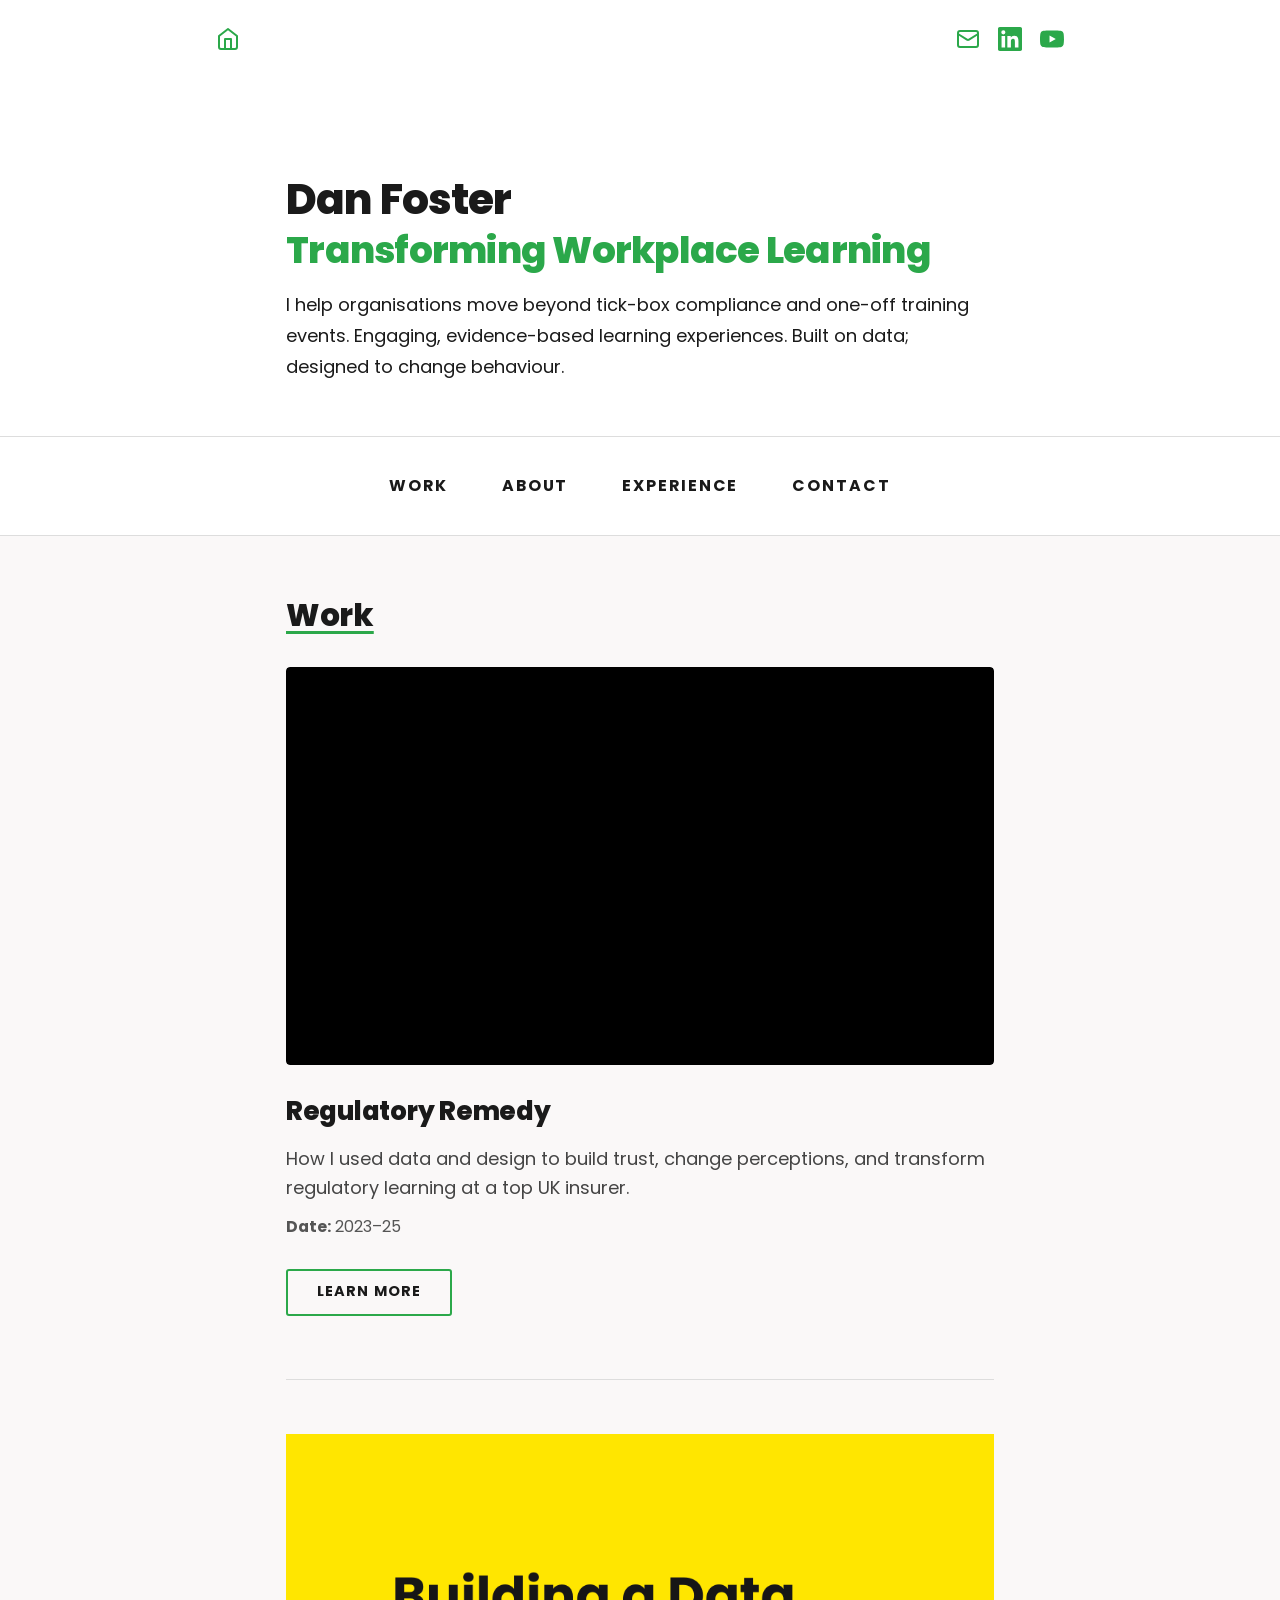
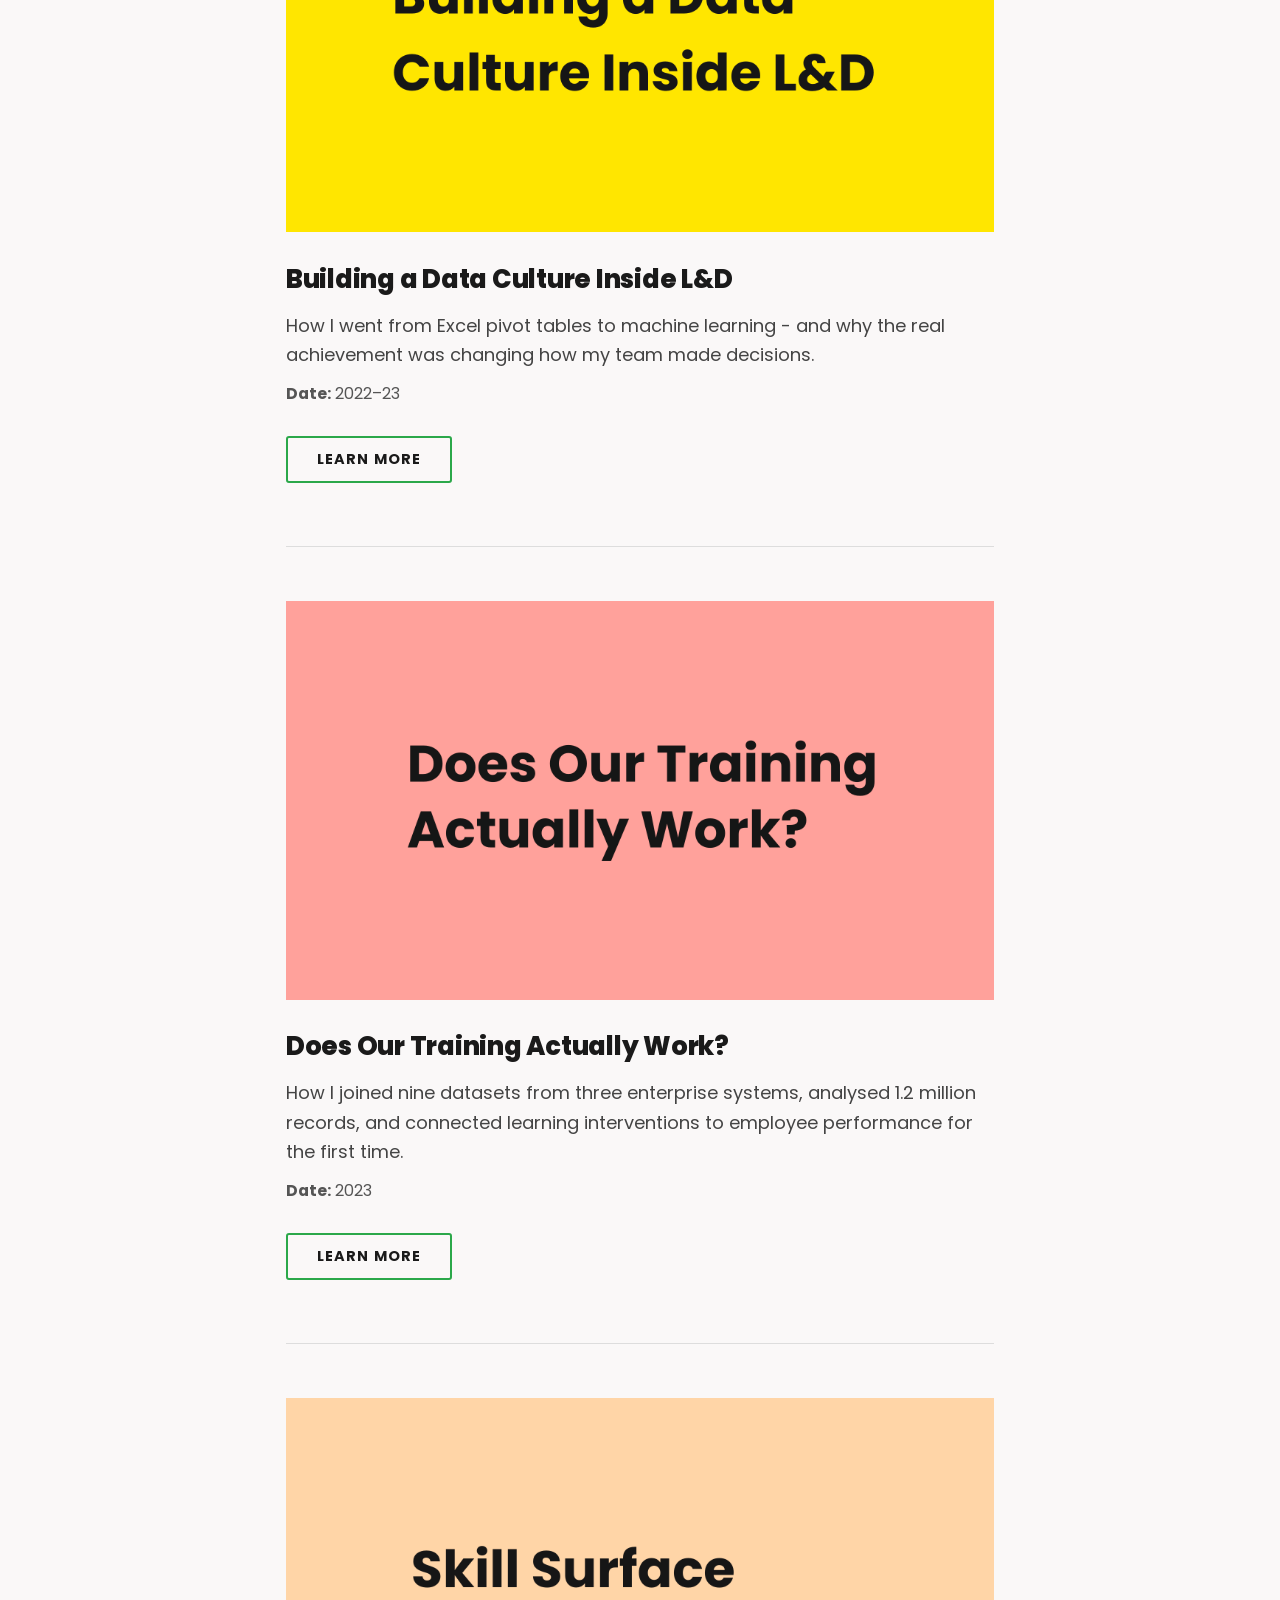
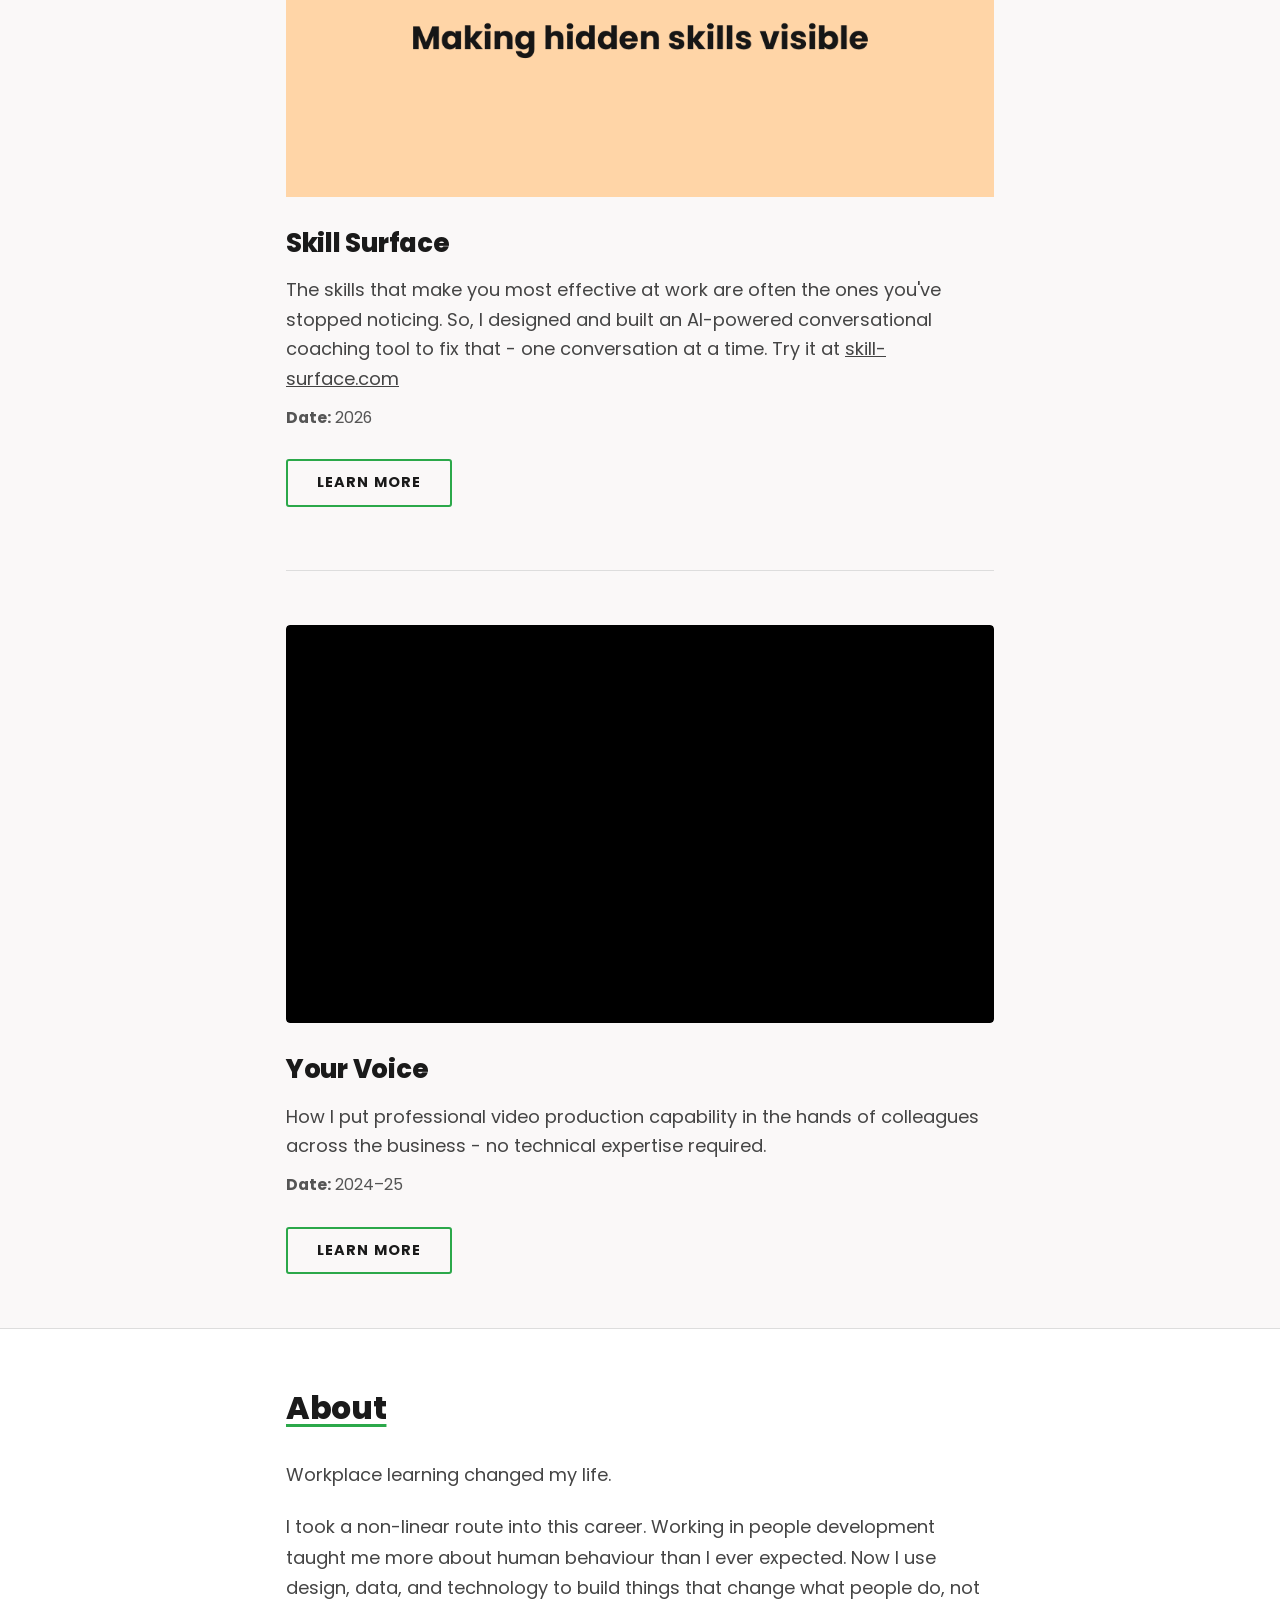
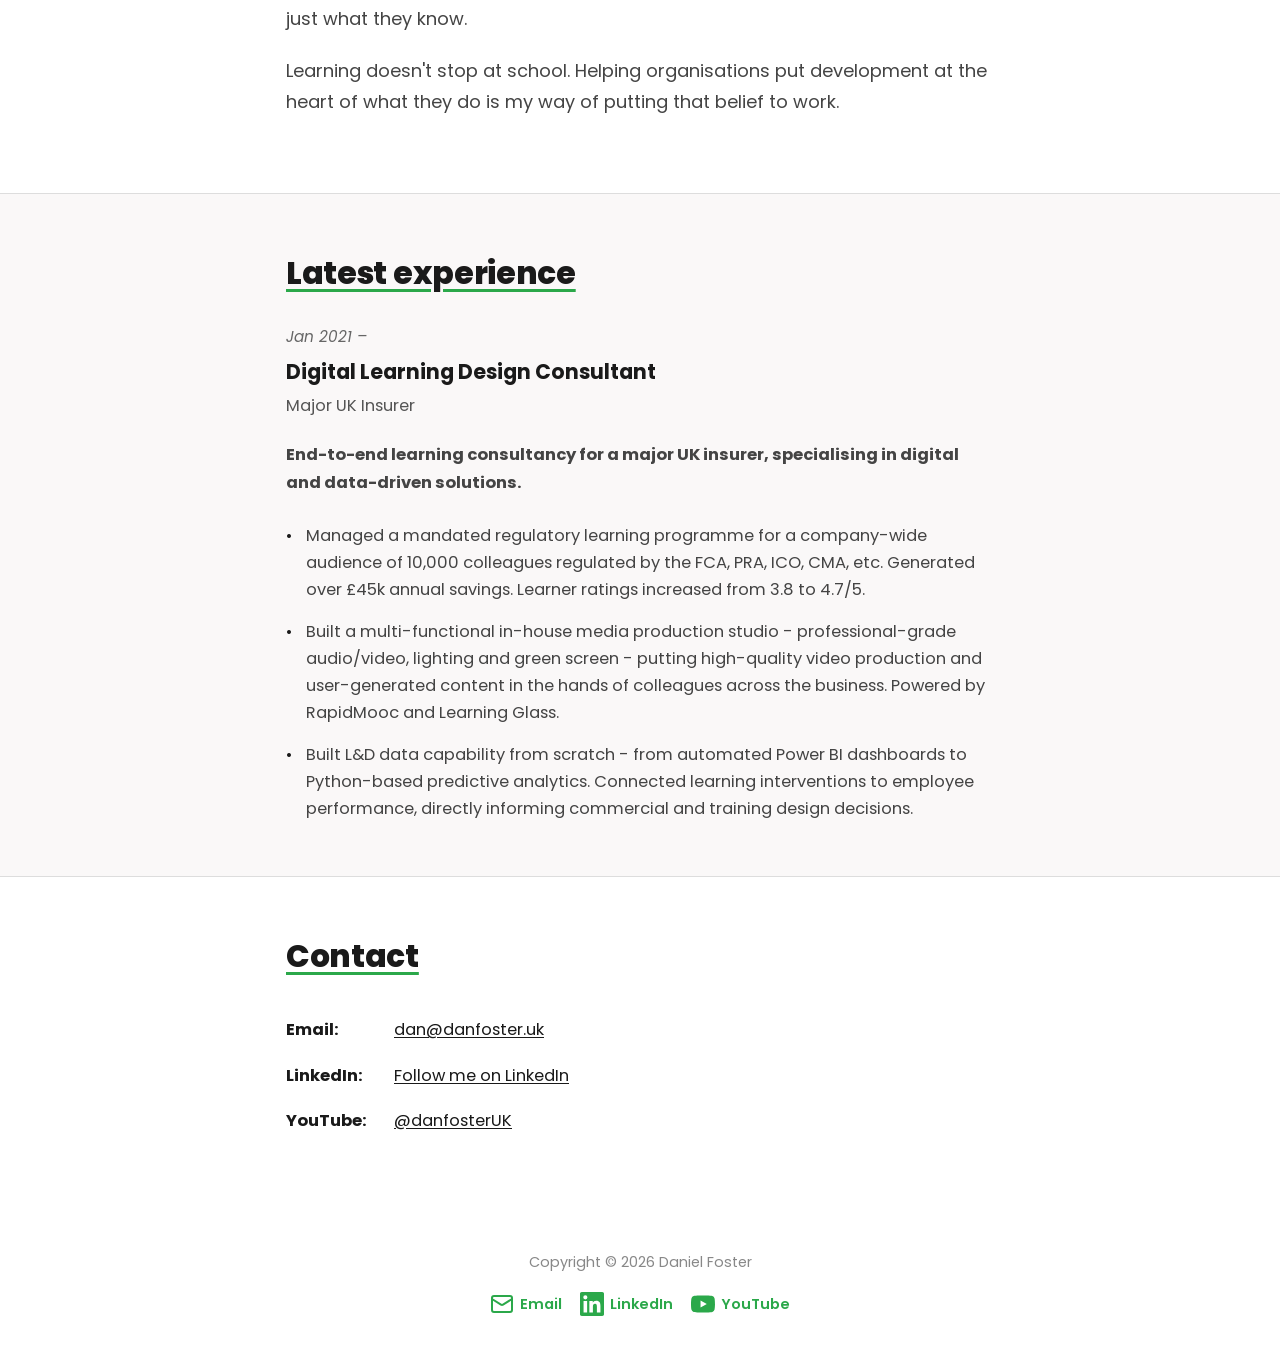
==== commit 32fa6bb4: "new OG, 'back' links to cards and Experience section" ====
--- a/index.html
+++ b/index.html
@@ -126,7 +126,7 @@
         <h2 class="section-heading">Work</h2>
 
         <!-- Project 1: Regulatory Remedy -->
-        <article class="project-card">
+        <article class="project-card" id="regulatory-remedy-card">
           <div class="project-card__media">
             <div class="cs-media__video-wrapper">
               <iframe
@@ -157,7 +157,7 @@
         <hr class="divider" style="margin: 3rem 0" />
 
         <!-- Project 2: Building a Data Culture -->
-        <article class="project-card">
+        <article class="project-card" id="data-culture-card">
           <a href="data-culture.html" class="project-card__media">
             <img
               src="images/Building_A_Data_Culture.png"
@@ -178,7 +178,7 @@
         <hr class="divider" style="margin: 3rem 0" />
 
         <!-- Project 3: Does Our Training Actually Work? -->
-        <article class="project-card">
+        <article class="project-card" id="training-evaluation-card">
           <a href="training-evaluation.html" class="project-card__media">
             <img
               src="images/Does_Our_Training_Actually_Work.png"
@@ -200,7 +200,7 @@
         <hr class="divider" style="margin: 3rem 0" />
 
         <!-- Project 4: Skill Surface -->
-        <article class="project-card">
+        <article class="project-card" id="skill-surface-card">
           <a href="skill-surface.html" class="project-card__media">
             <img
               src="images/Skill_Surface.png"
@@ -220,7 +220,7 @@
         <hr class="divider" style="margin: 3rem 0" />
 
         <!-- Project 5: Your Voice -->
-        <article class="project-card">
+        <article class="project-card" id="your-voice-card">
           <div class="project-card__media">
             <div class="cs-media__video-wrapper">
               <iframe
@@ -280,32 +280,19 @@
           <p class="experience__role">Digital Learning Design Consultant</p>
           <p class="experience__company">Major UK Insurer</p>
           <p class="experience__desc">
-            End-to-end learning consultancy for a major UK insurer, specialising
-            in digital and data-driven solutions. Accountabilities include
-            stakeholder engagement, project management, needs analysis,
-            instructional design, creative development and evaluation.
+            <strong>
+              End-to-end learning consultancy for a major UK insurer, specialising in digital and data-driven solutions.
+            </strong>
           </p>
           <ul class="experience__highlights">
             <li>
-              Managed a mandated
-              <strong>regulatory learning programme</strong> for a company-wide
-              audience of 10,000 colleagues regulated by the FCA, PRA, ICO, CMA,
-              etc. Generated <strong>over £45k annual savings</strong>. Enhanced
-              learner experience; average ratings increased from 3.8 to 4.7/5.
+              Managed a mandated regulatory learning programme for a company-wide audience of 10,000 colleagues regulated by the FCA, PRA, ICO, CMA, etc. Generated over £45k annual savings. Learner ratings increased from 3.8 to 4.7/5.
             </li>
             <li>
-              Established a multi-functional
-              <strong>in-house media production studio</strong>, enabling
-              high-quality video creation and
-              <strong>user-generated content</strong> through professional-grade
-              audio/video, lighting and green screen. Powered by RapidMooc and
-              Learning Glass.
+              Built a multi-functional in-house media production studio - professional-grade audio/video, lighting and green screen - putting high-quality video production and user-generated content in the hands of colleagues across the business. Powered by RapidMooc and Learning Glass.
             </li>
             <li>
-              Developed <strong>data-driven learning strategies</strong> and
-              internal products for customer-facing teams, driving
-              <strong>improved performance outcomes</strong> through learning
-              and development.
+              Built L&D data capability from scratch - from automated Power BI dashboards to Python-based predictive analytics. Connected learning interventions to employee performance, directly informing commercial and training design decisions.
             </li>
           </ul>
         </div>
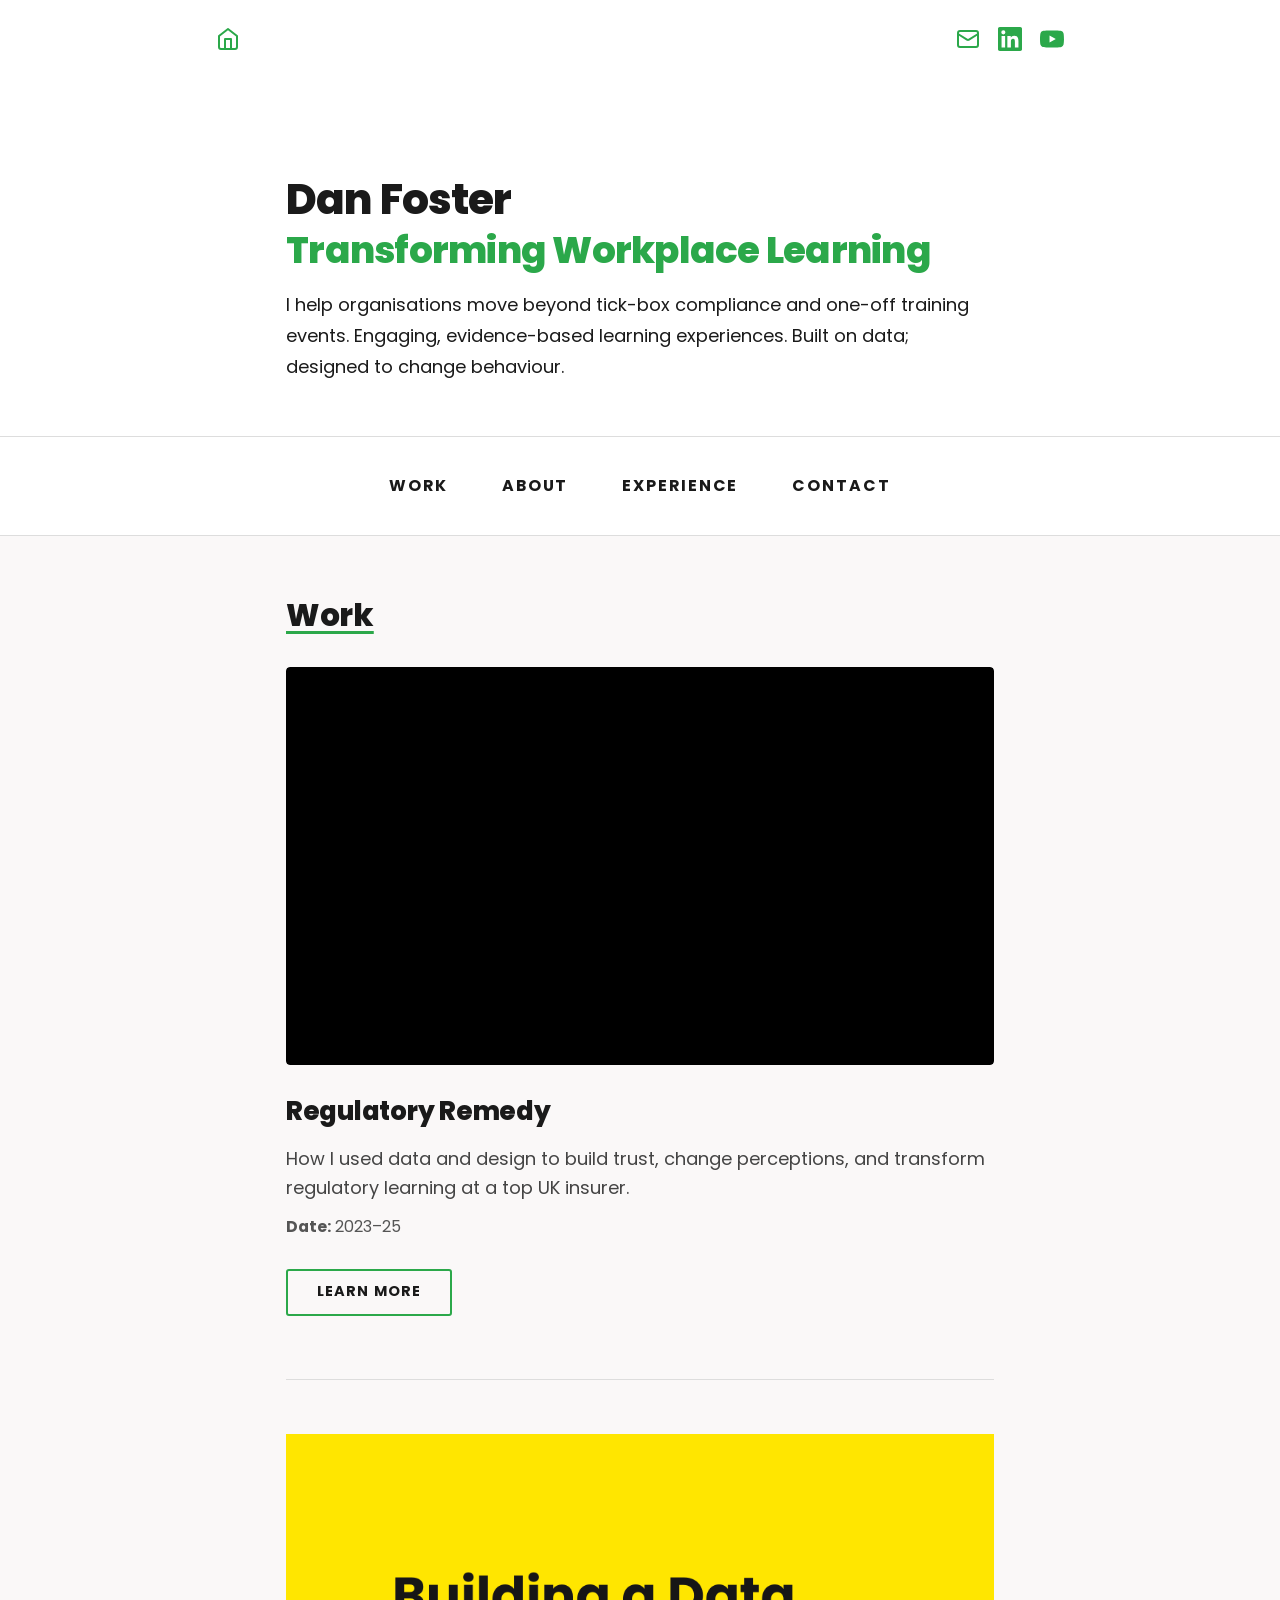
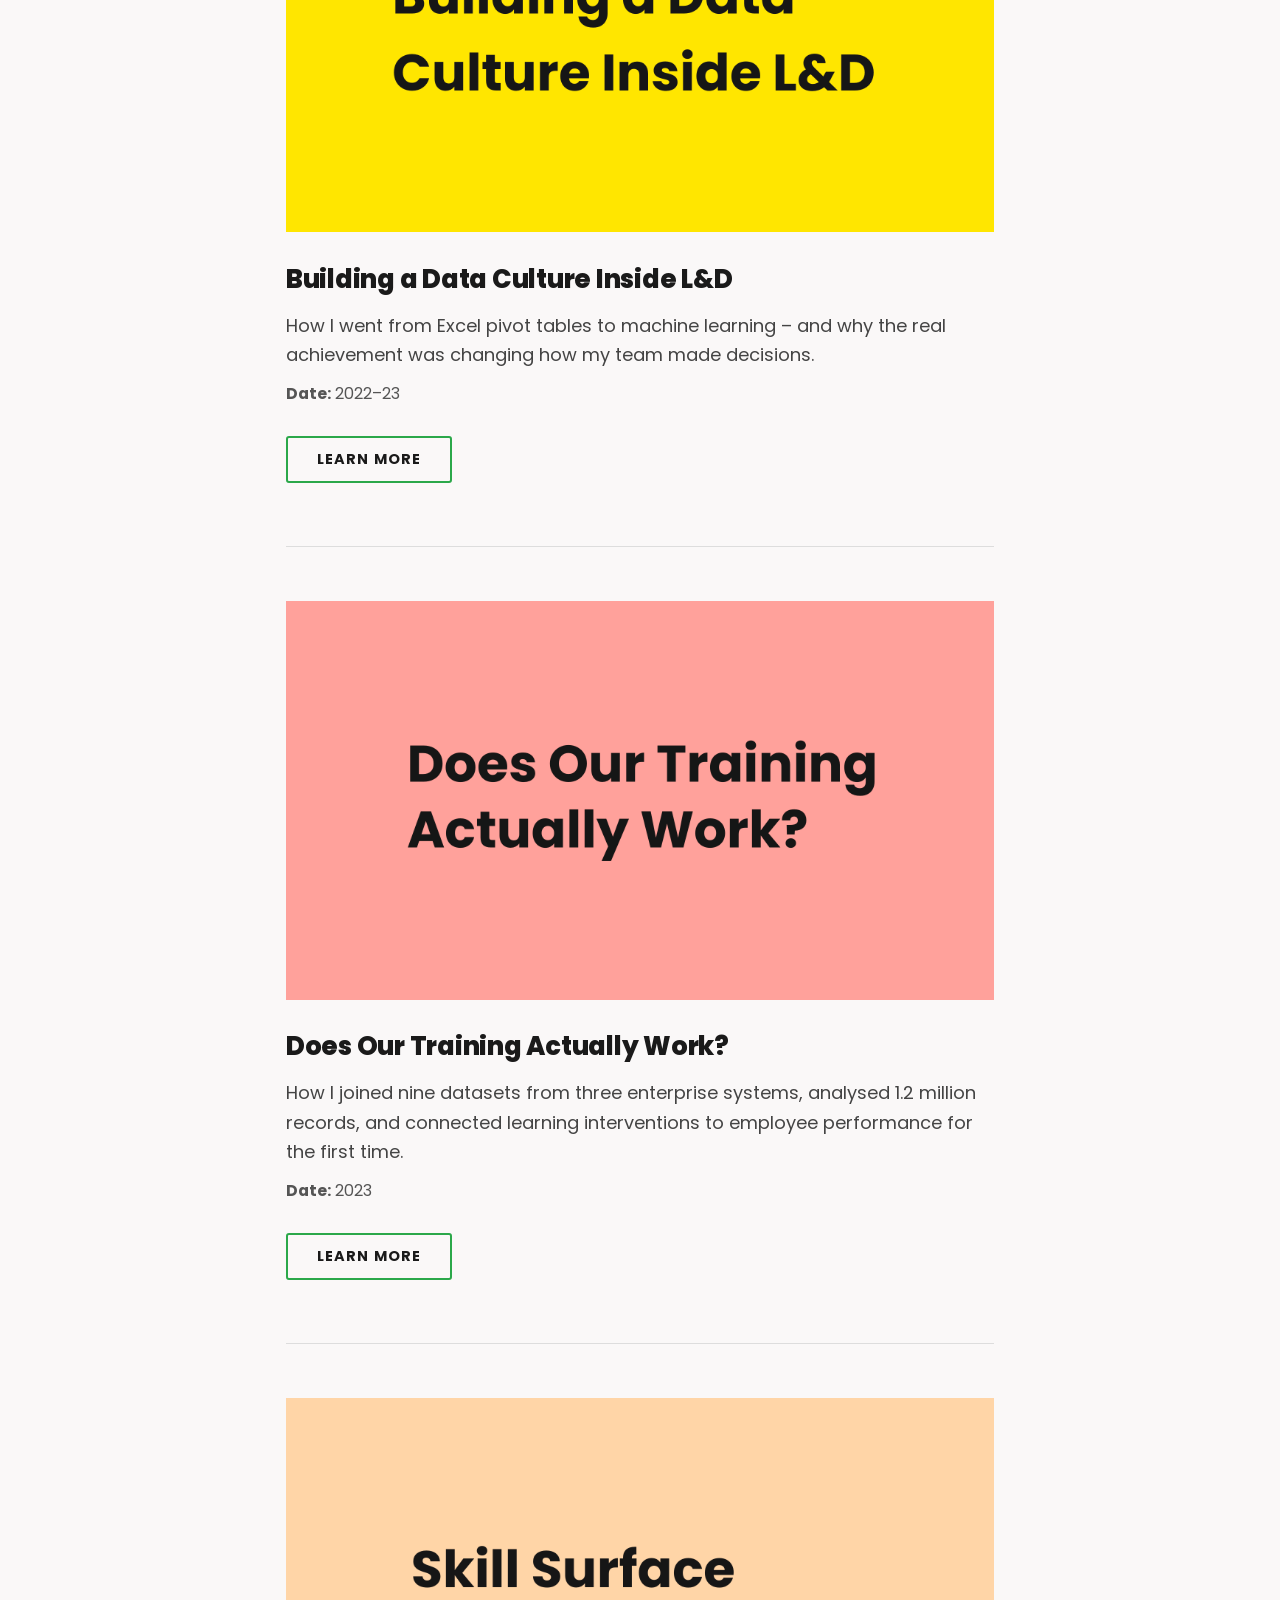
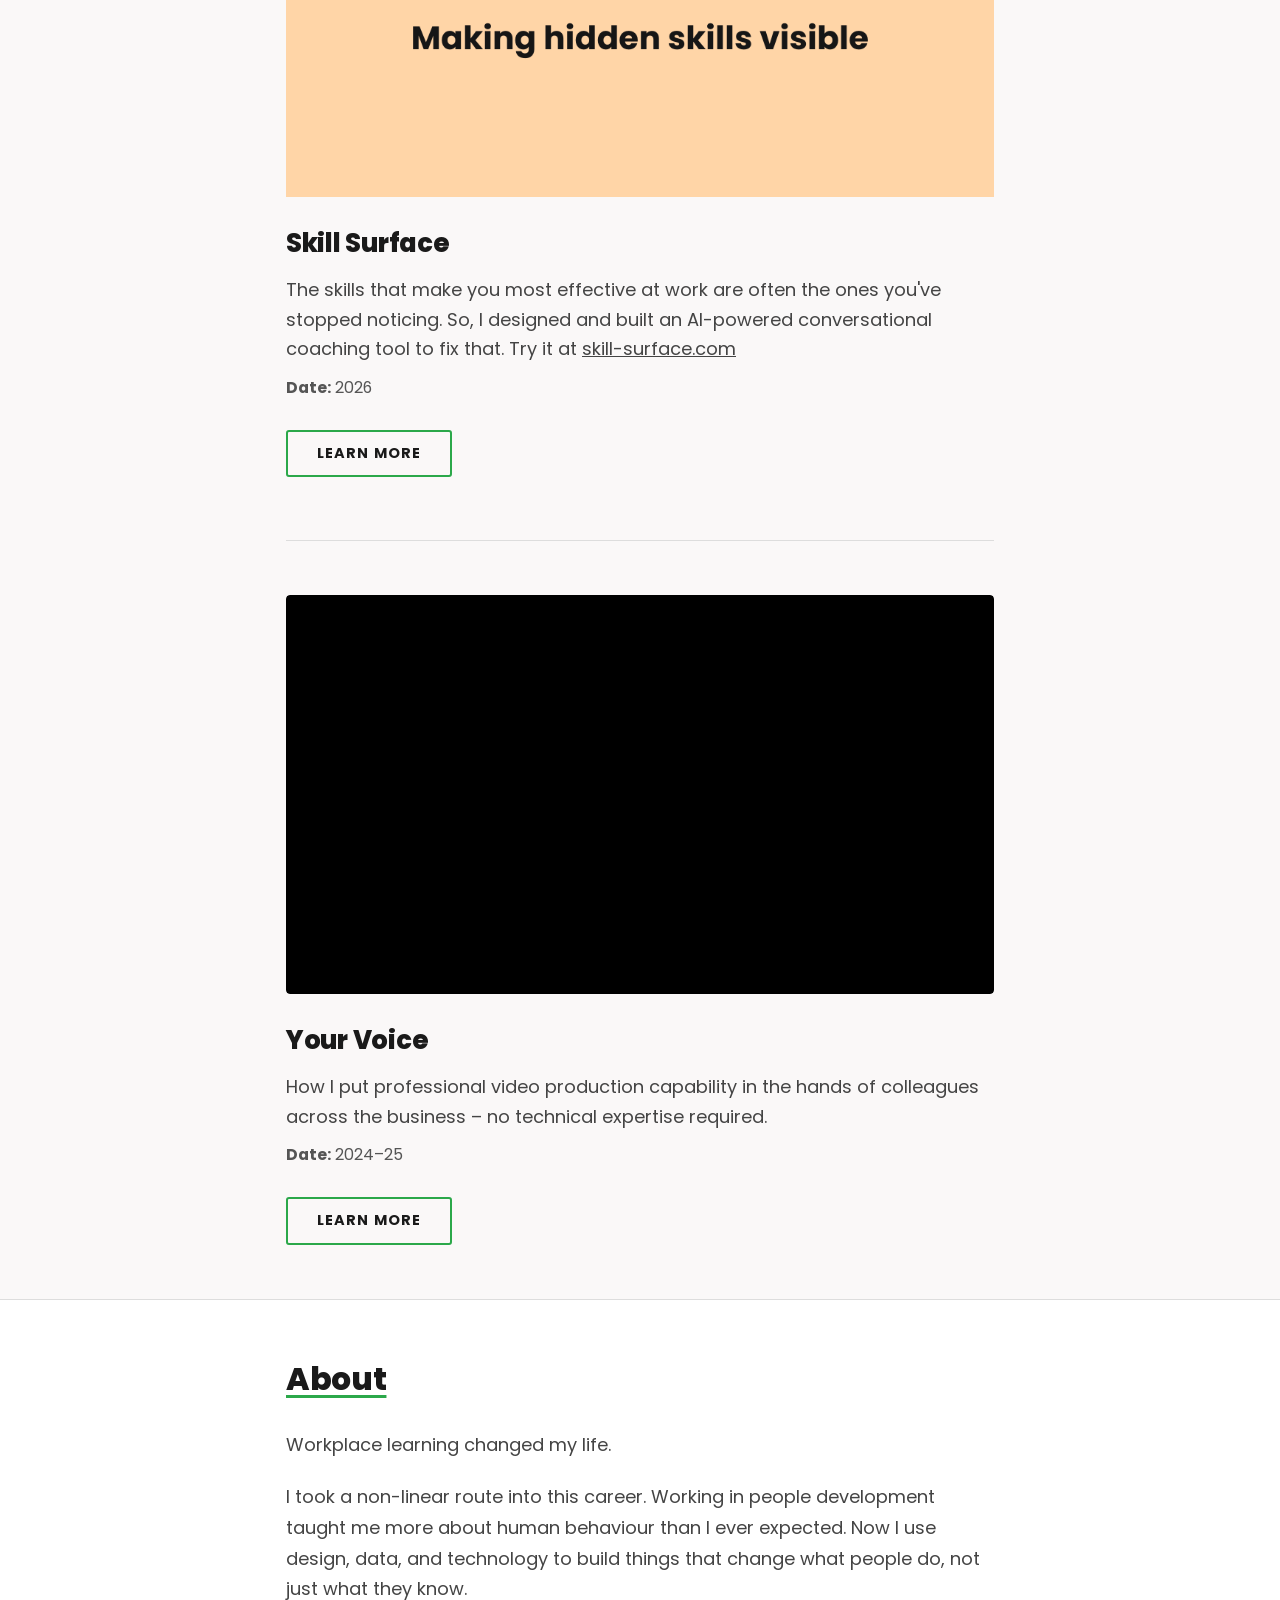
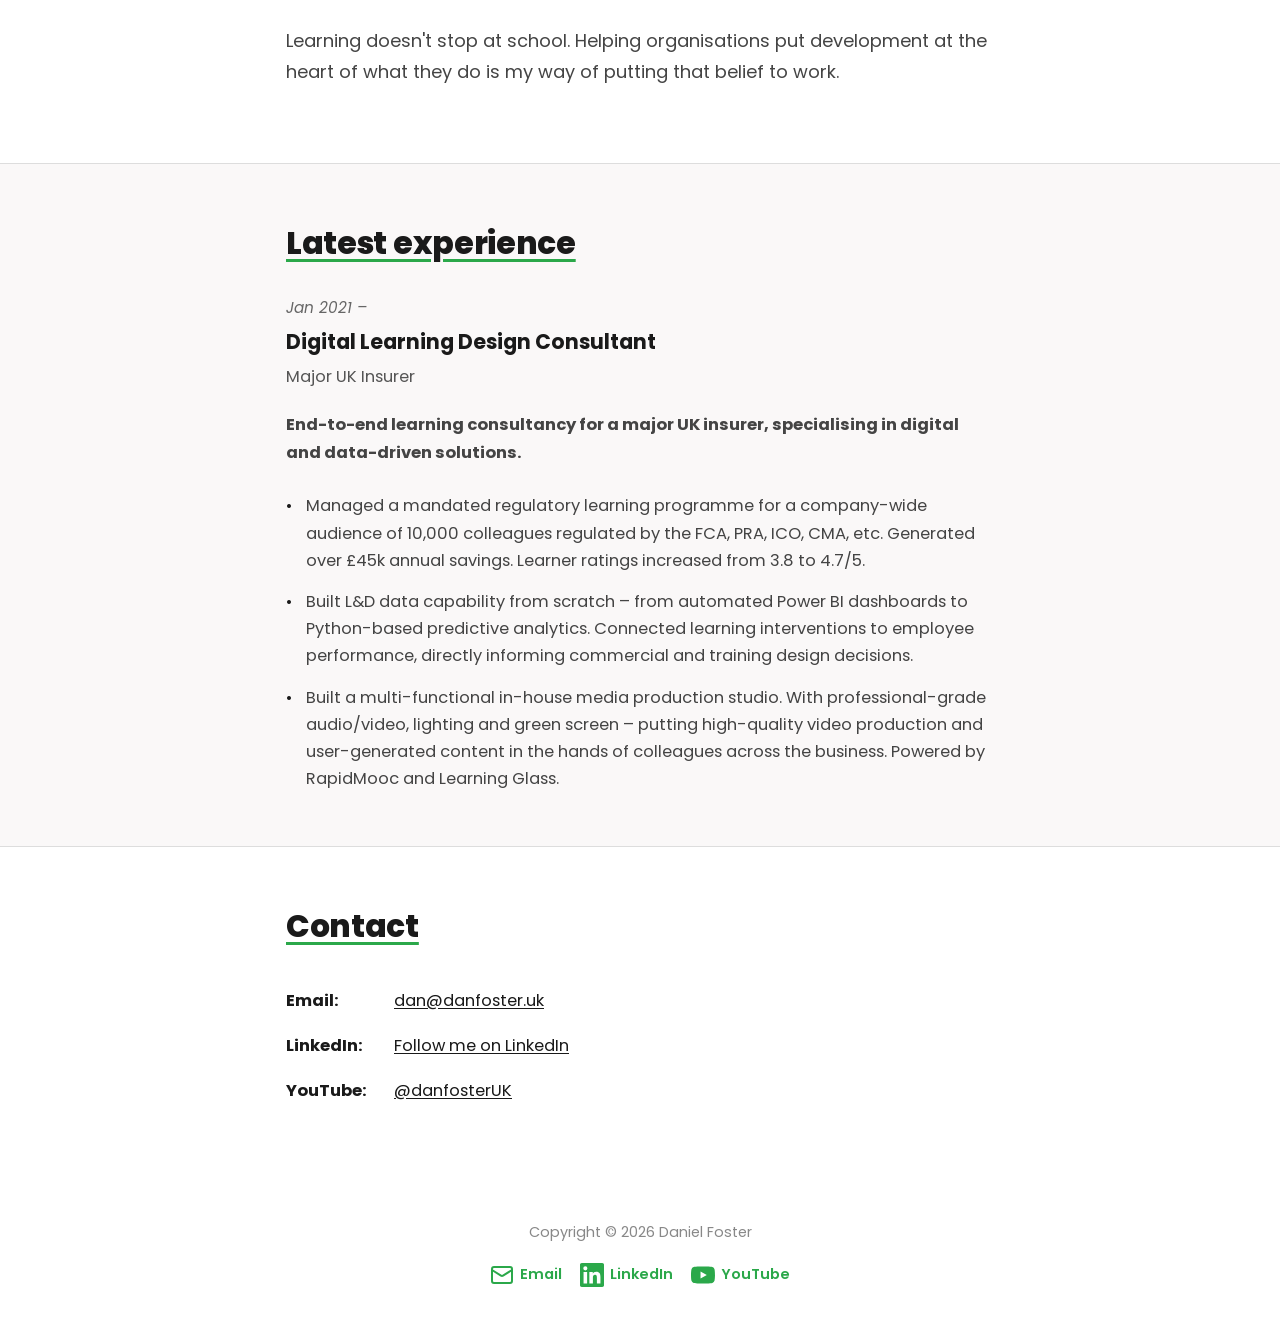
==== commit 86b8436d: "ndash" ====
--- a/index.html
+++ b/index.html
@@ -58,7 +58,7 @@
             </svg>
           </a>
           <a
-            href="https://linkedin.com/in/dan-foster-316399127"
+            href="https://www.linkedin.com/in/danfosteruk/"
             target="_blank"
             rel="noopener"
             aria-label="LinkedIn"
@@ -168,7 +168,7 @@
             <a href="data-culture.html">Building a Data Culture Inside L&amp;D</a>
           </h3>
           <p class="project-card__desc">
-            How I went from Excel pivot tables to machine learning - and why the
+            How I went from Excel pivot tables to machine learning &ndash; and why the
             real achievement was changing how my team made decisions.
           </p>
           <p class="project-card__date"><strong>Date:</strong> 2022&ndash;23</p>
@@ -211,7 +211,7 @@
             <a href="skill-surface.html">Skill Surface</a>
           </h3>
           <p class="project-card__desc">
-            The skills that make you most effective at work are often the ones you've stopped noticing. So, I designed and built an AI-powered conversational coaching tool to fix that - one conversation at a time. Try it at <a href="https://www.skill-surface.com" target="_blank"><u>skill-surface.com</u></a>
+            The skills that make you most effective at work are often the ones you've stopped noticing. So, I designed and built an AI-powered conversational coaching tool to fix that. Try it at <a href="https://www.skill-surface.com" target="_blank"><u>skill-surface.com</u></a>
           </p>
           <p class="project-card__date"><strong>Date:</strong> 2026</p>
           <a href="skill-surface.html" class="project-card__link">Learn more</a>
@@ -243,7 +243,7 @@
           </h3>
           <p class="project-card__desc">
             How I put professional video production capability in the hands of
-            colleagues across the business - no technical expertise required.
+            colleagues across the business &ndash; no technical expertise required.
           </p>
           <p class="project-card__date"><strong>Date:</strong> 2024&ndash;25</p>
           <a href="your-voice.html" class="project-card__link">Learn more</a>
@@ -289,10 +289,10 @@
               Managed a mandated regulatory learning programme for a company-wide audience of 10,000 colleagues regulated by the FCA, PRA, ICO, CMA, etc. Generated over £45k annual savings. Learner ratings increased from 3.8 to 4.7/5.
             </li>
             <li>
-              Built a multi-functional in-house media production studio - professional-grade audio/video, lighting and green screen - putting high-quality video production and user-generated content in the hands of colleagues across the business. Powered by RapidMooc and Learning Glass.
+              Built L&D data capability from scratch &ndash; from automated Power BI dashboards to Python-based predictive analytics. Connected learning interventions to employee performance, directly informing commercial and training design decisions.
             </li>
             <li>
-              Built L&D data capability from scratch - from automated Power BI dashboards to Python-based predictive analytics. Connected learning interventions to employee performance, directly informing commercial and training design decisions.
+              Built a multi-functional in-house media production studio. With professional-grade audio/video, lighting and green screen &ndash; putting high-quality video production and user-generated content in the hands of colleagues across the business. Powered by RapidMooc and Learning Glass.
             </li>
           </ul>
         </div>
@@ -314,7 +314,7 @@
             <td><strong>LinkedIn:</strong></td>
             <td>
               <a
-                href="https://www.linkedin.com/comm/mynetwork/discovery-see-all?usecase=PEOPLE_FOLLOWS&followMember=dan-foster-316399127"
+                href="https://www.linkedin.com/in/danfosteruk/"
                 target="_blank"
                 rel="noopener"
                 >Follow me on LinkedIn</a
@@ -356,7 +356,7 @@
           Email
         </a>
         <a
-          href="https://linkedin.com/in/dan-foster-316399127"
+          href="https://www.linkedin.com/in/danfosteruk/"
           target="_blank"
           rel="noopener"
           aria-label="LinkedIn"
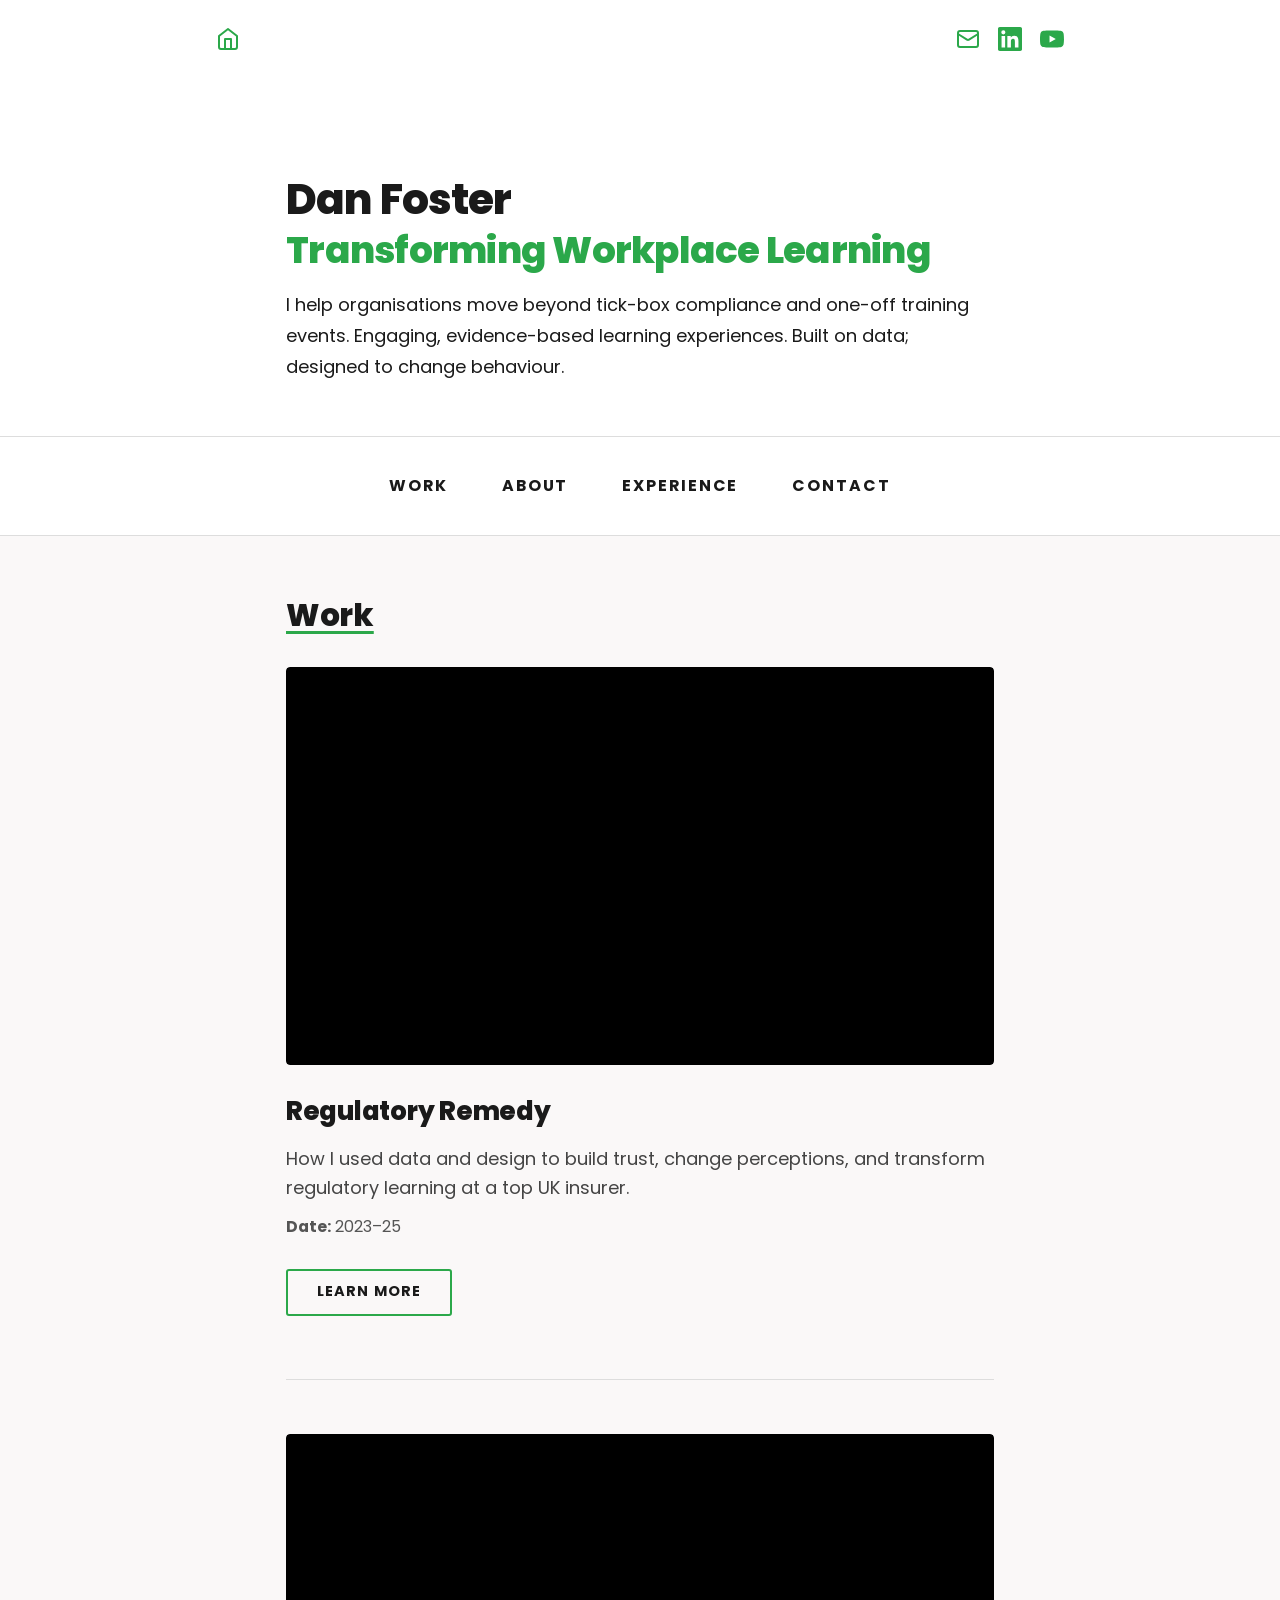
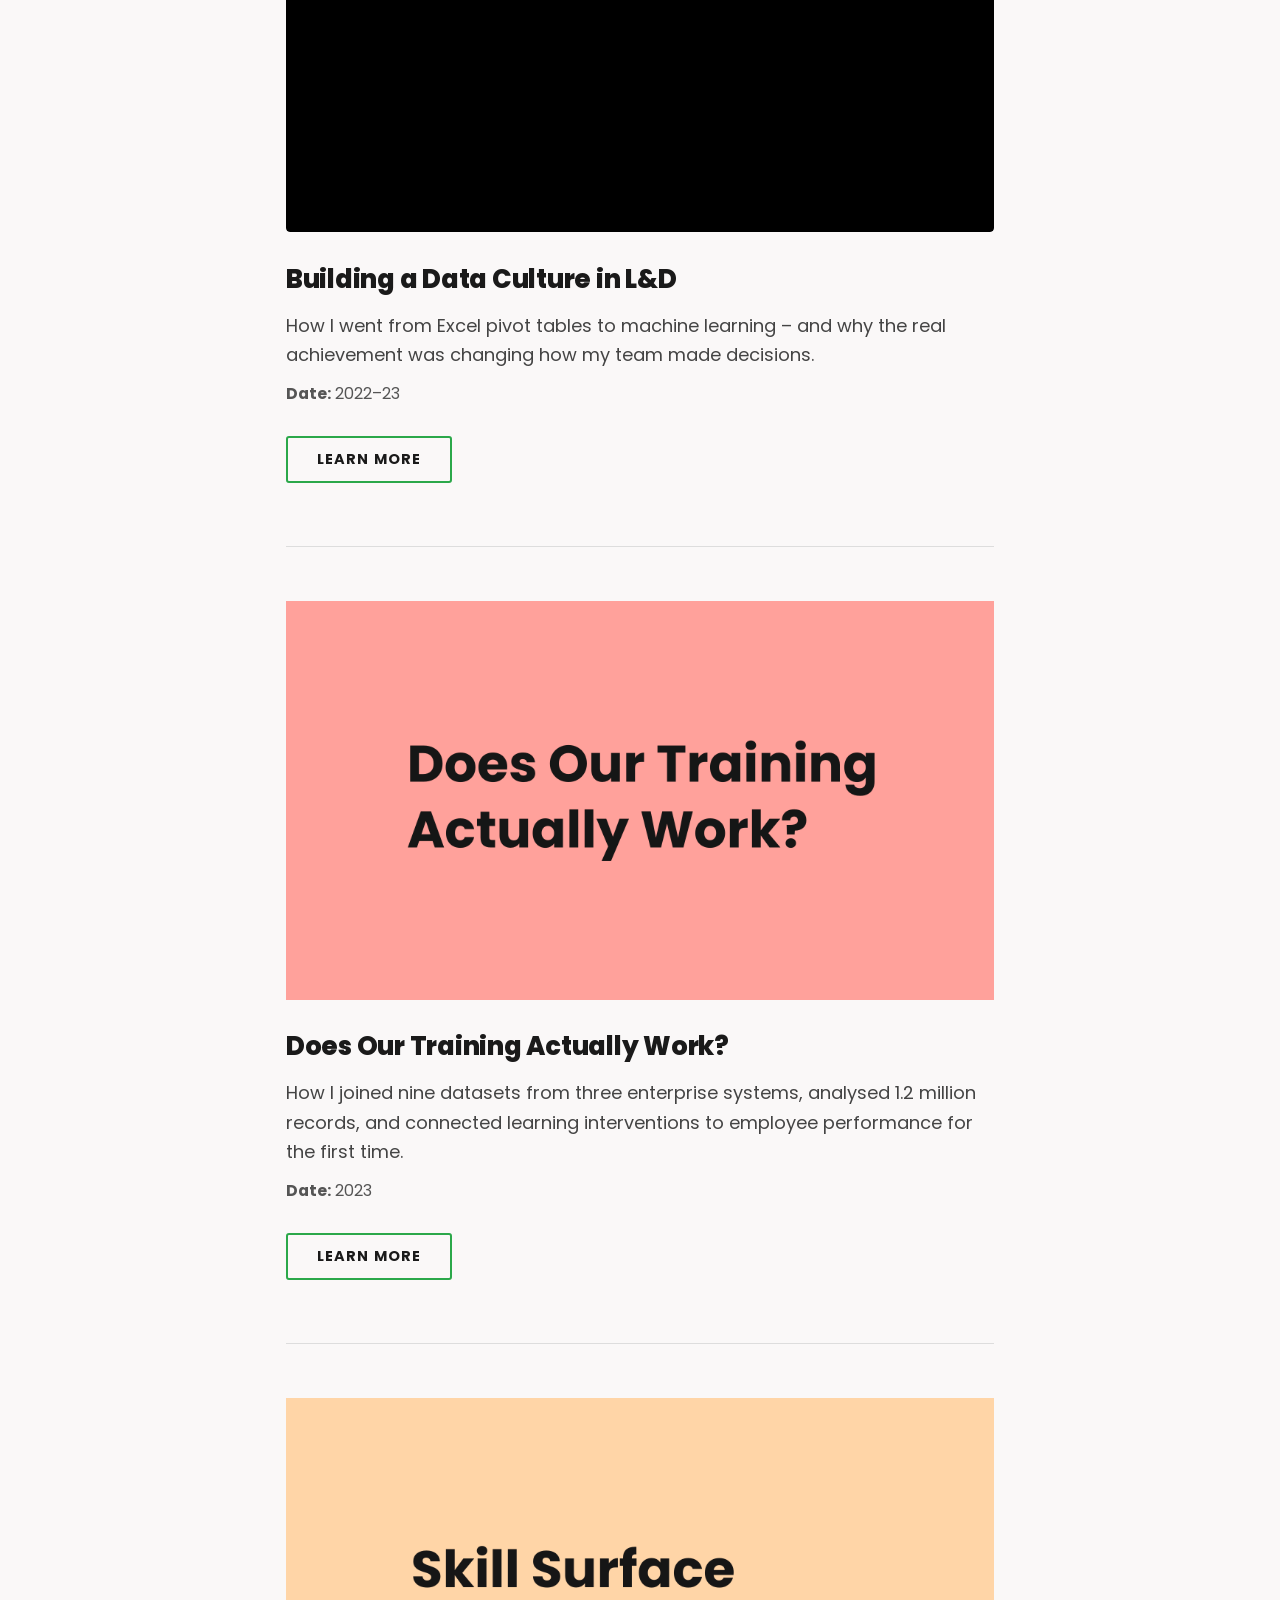
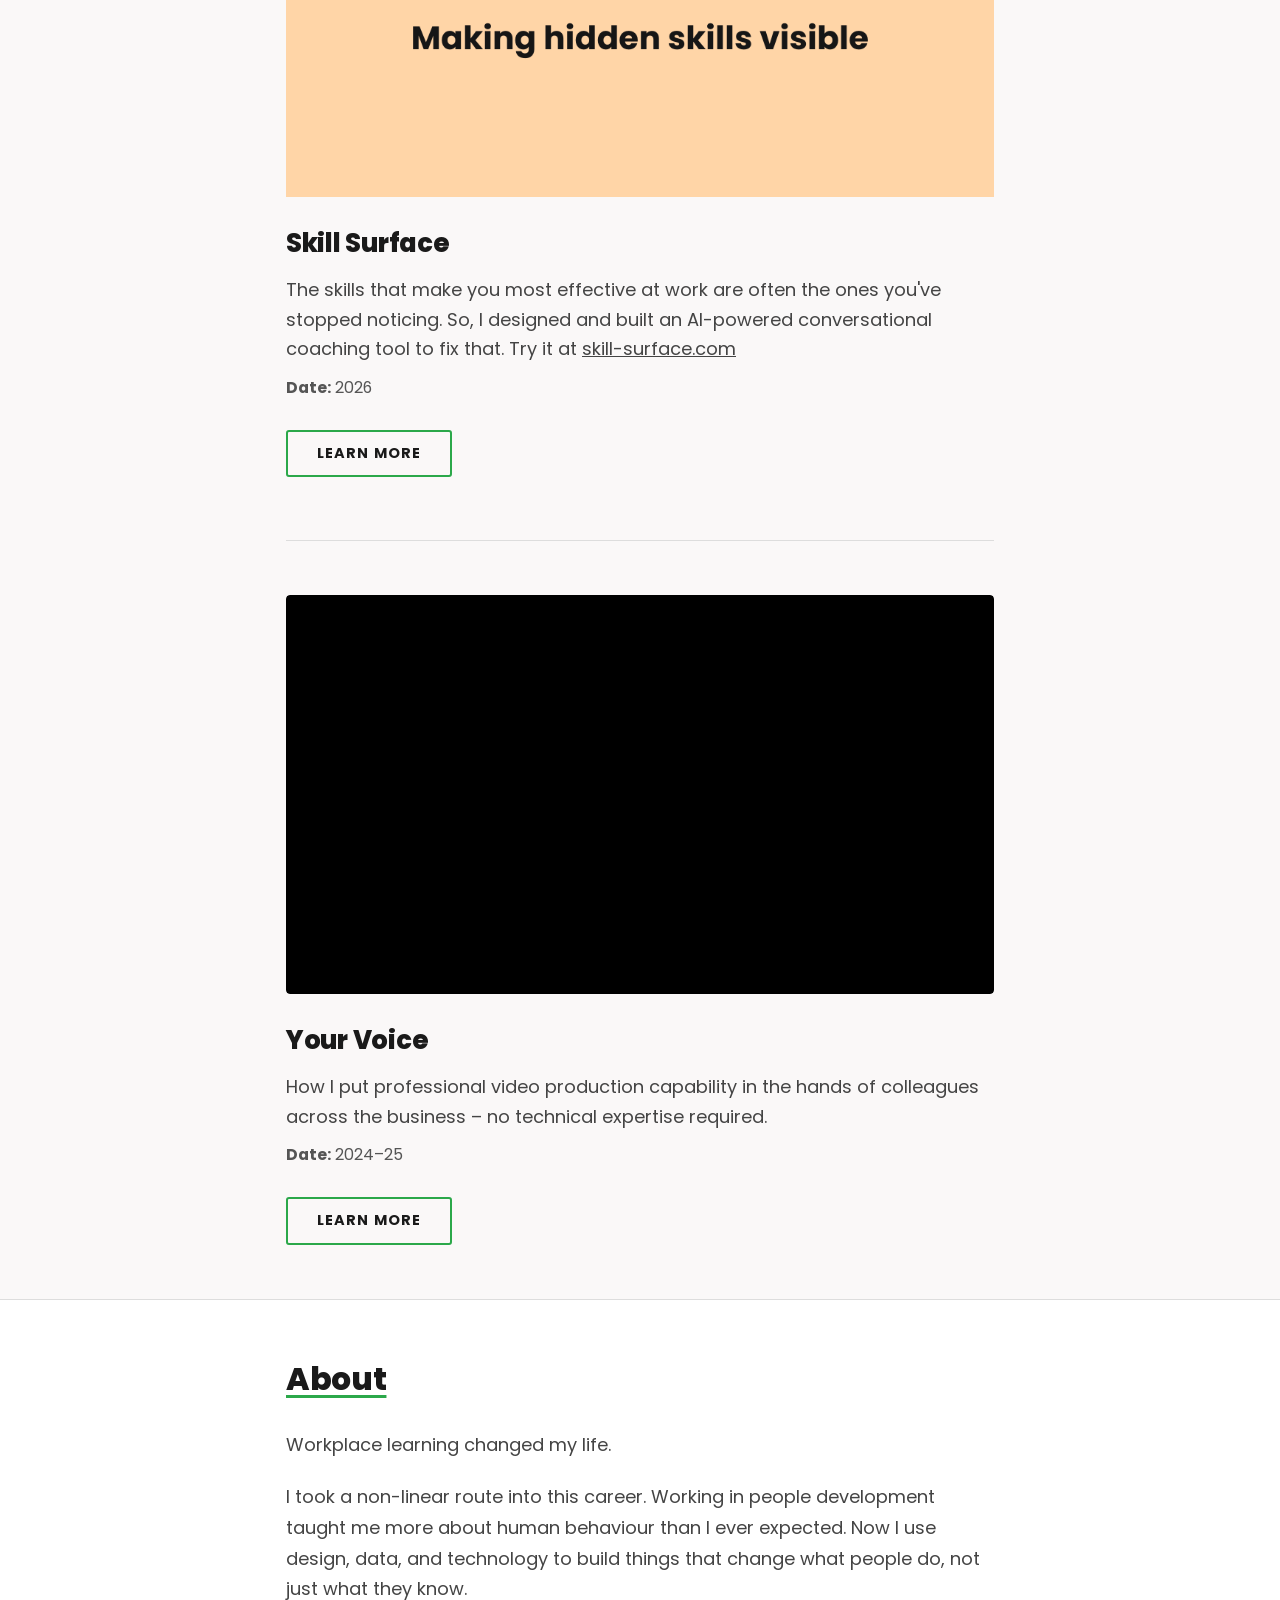
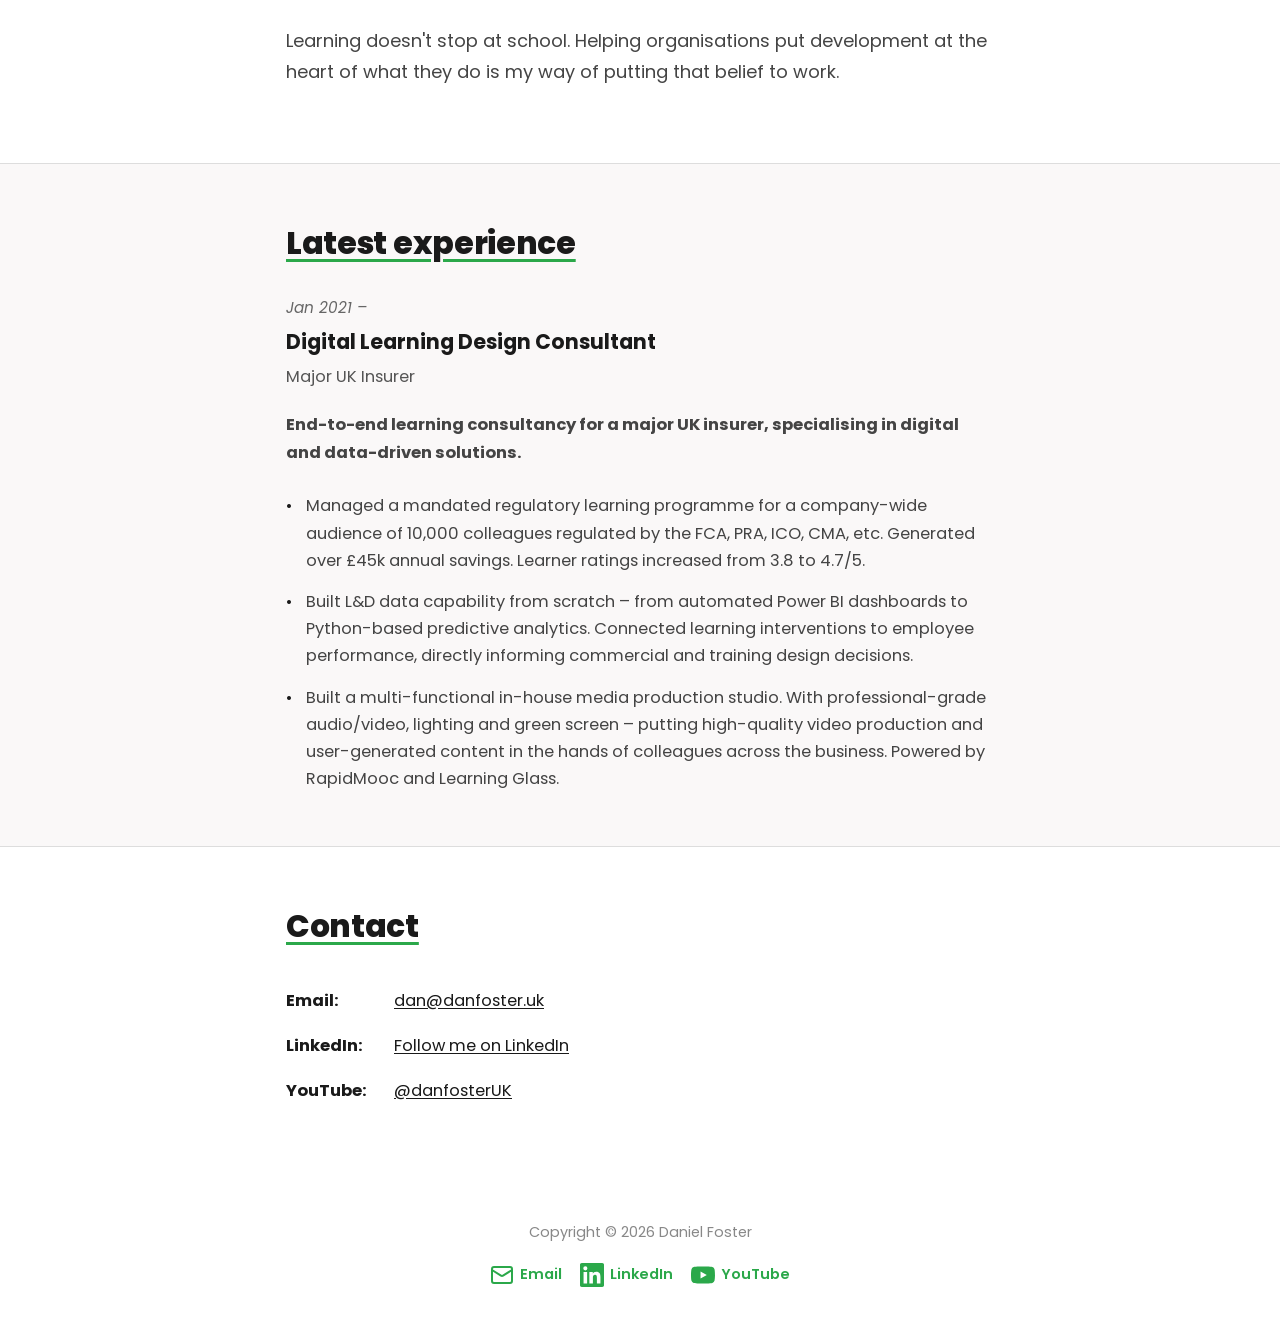
==== commit ff1146fe: "Aded Data Culture video" ====
--- a/index.html
+++ b/index.html
@@ -17,12 +17,20 @@
     <link rel="stylesheet" href="css/style.css" />
 
     <!--Open Graph-->
-    <meta property="og:title" content="Dan Foster | Transforming Workplace Learning | Portfolio">
-    <meta property="og:description" content="Engaging, evidence-based learning experiences. Built on data; designed to change behaviour.">
-    <meta property="og:image" content="https://danfosteruk.github.io/danfosterUK/images/danfosterukOG.png">
-    <meta property="og:url" content="https://danfoster.uk">
-    <meta property="og:type" content="website">
-
+    <meta
+      property="og:title"
+      content="Dan Foster | Transforming Workplace Learning | Portfolio"
+    />
+    <meta
+      property="og:description"
+      content="Engaging, evidence-based learning experiences. Built on data; designed to change behaviour."
+    />
+    <meta
+      property="og:image"
+      content="https://danfosteruk.github.io/danfosterUK/images/danfosterukOG.png"
+    />
+    <meta property="og:url" content="https://danfoster.uk" />
+    <meta property="og:type" content="website" />
   </head>
   <body>
     <!-- Header -->
@@ -148,28 +156,42 @@
             <a href="regulatory-remedy.html">Regulatory Remedy</a>
           </h3>
           <p class="project-card__desc">
-            How I used data and design to build trust, change perceptions, and transform regulatory learning at a top UK insurer.
+            How I used data and design to build trust, change perceptions, and
+            transform regulatory learning at a top UK insurer.
           </p>
           <p class="project-card__date"><strong>Date:</strong> 2023&ndash;25</p>
-          <a href="regulatory-remedy.html" class="project-card__link">Learn more</a>
+          <a href="regulatory-remedy.html" class="project-card__link"
+            >Learn more</a
+          >
         </article>
 
         <hr class="divider" style="margin: 3rem 0" />
 
         <!-- Project 2: Building a Data Culture -->
-        <article class="project-card" id="data-culture-card">
-          <a href="data-culture.html" class="project-card__media">
-            <img
-              src="images/Building_A_Data_Culture.png"
-              alt="Building a Data Culture Inside L&amp;D"
-            />
-          </a>
+        <article class="project-card" id="regulatory-remedy-card">
+          <div class="project-card__media">
+            <div class="cs-media__video-wrapper">
+              <iframe
+                src="https://www.youtube.com/embed/DeaeFH8G4r4?si=V8XD9IMuHsWhkn4g?rel=0"
+                title="Building a Data Culture in L&amp;D"
+                allow="
+                  accelerometer;
+                  autoplay;
+                  clipboard-write;
+                  encrypted-media;
+                  gyroscope;
+                  picture-in-picture;
+                "
+                allowfullscreen
+              ></iframe>
+            </div>
+          </div>
           <h3 class="project-card__title">
-            <a href="data-culture.html">Building a Data Culture Inside L&amp;D</a>
+            <a href="data-culture.html">Building a Data Culture in L&amp;D</a>
           </h3>
           <p class="project-card__desc">
-            How I went from Excel pivot tables to machine learning &ndash; and why the
-            real achievement was changing how my team made decisions.
+            How I went from Excel pivot tables to machine learning &ndash; and
+            why the real achievement was changing how my team made decisions.
           </p>
           <p class="project-card__date"><strong>Date:</strong> 2022&ndash;23</p>
           <a href="data-culture.html" class="project-card__link">Learn more</a>
@@ -186,7 +208,9 @@
             />
           </a>
           <h3 class="project-card__title">
-            <a href="training-evaluation.html">Does Our Training Actually Work?</a>
+            <a href="training-evaluation.html"
+              >Does Our Training Actually Work?</a
+            >
           </h3>
           <p class="project-card__desc">
             How I joined nine datasets from three enterprise systems, analysed
@@ -194,7 +218,9 @@
             employee performance for the first time.
           </p>
           <p class="project-card__date"><strong>Date:</strong> 2023</p>
-          <a href="training-evaluation.html" class="project-card__link">Learn more</a>
+          <a href="training-evaluation.html" class="project-card__link"
+            >Learn more</a
+          >
         </article>
 
         <hr class="divider" style="margin: 3rem 0" />
@@ -202,16 +228,18 @@
         <!-- Project 4: Skill Surface -->
         <article class="project-card" id="skill-surface-card">
           <a href="skill-surface.html" class="project-card__media">
-            <img
-              src="images/Skill_Surface.png"
-              alt="Skill Surface"
-            />
+            <img src="images/Skill_Surface.png" alt="Skill Surface" />
           </a>
           <h3 class="project-card__title">
             <a href="skill-surface.html">Skill Surface</a>
           </h3>
           <p class="project-card__desc">
-            The skills that make you most effective at work are often the ones you've stopped noticing. So, I designed and built an AI-powered conversational coaching tool to fix that. Try it at <a href="https://www.skill-surface.com" target="_blank"><u>skill-surface.com</u></a>
+            The skills that make you most effective at work are often the ones
+            you've stopped noticing. So, I designed and built an AI-powered
+            conversational coaching tool to fix that. Try it at
+            <a href="https://www.skill-surface.com" target="_blank"
+              ><u>skill-surface.com</u></a
+            >
           </p>
           <p class="project-card__date"><strong>Date:</strong> 2026</p>
           <a href="skill-surface.html" class="project-card__link">Learn more</a>
@@ -243,7 +271,8 @@
           </h3>
           <p class="project-card__desc">
             How I put professional video production capability in the hands of
-            colleagues across the business &ndash; no technical expertise required.
+            colleagues across the business &ndash; no technical expertise
+            required.
           </p>
           <p class="project-card__date"><strong>Date:</strong> 2024&ndash;25</p>
           <a href="your-voice.html" class="project-card__link">Learn more</a>
@@ -257,14 +286,16 @@
     <section class="about" id="about">
       <div class="container">
         <h2 class="section-heading">About</h2>
+        <p class="about__intro">Workplace learning changed my life.</p>
         <p class="about__intro">
-          Workplace learning changed my life.
-        </p>
-         <p class="about__intro">
-          I took a non-linear route into this career. Working in people development taught me more about human behaviour than I ever expected. Now I use design, data, and technology to build things that change what people do, not just what they know.
+          I took a non-linear route into this career. Working in people
+          development taught me more about human behaviour than I ever expected.
+          Now I use design, data, and technology to build things that change
+          what people do, not just what they know.
         </p>
         <p class="about__intro">
-          Learning doesn't stop at school. Helping organisations put development at the heart of what they do is my way of putting that belief to work.
+          Learning doesn't stop at school. Helping organisations put development
+          at the heart of what they do is my way of putting that belief to work.
         </p>
       </div>
     </section>
@@ -281,18 +312,29 @@
           <p class="experience__company">Major UK Insurer</p>
           <p class="experience__desc">
             <strong>
-              End-to-end learning consultancy for a major UK insurer, specialising in digital and data-driven solutions.
+              End-to-end learning consultancy for a major UK insurer,
+              specialising in digital and data-driven solutions.
             </strong>
           </p>
           <ul class="experience__highlights">
             <li>
-              Managed a mandated regulatory learning programme for a company-wide audience of 10,000 colleagues regulated by the FCA, PRA, ICO, CMA, etc. Generated over £45k annual savings. Learner ratings increased from 3.8 to 4.7/5.
+              Managed a mandated regulatory learning programme for a
+              company-wide audience of 10,000 colleagues regulated by the FCA,
+              PRA, ICO, CMA, etc. Generated over £45k annual savings. Learner
+              ratings increased from 3.8 to 4.7/5.
             </li>
             <li>
-              Built L&D data capability from scratch &ndash; from automated Power BI dashboards to Python-based predictive analytics. Connected learning interventions to employee performance, directly informing commercial and training design decisions.
+              Built L&D data capability from scratch &ndash; from automated
+              Power BI dashboards to Python-based predictive analytics.
+              Connected learning interventions to employee performance, directly
+              informing commercial and training design decisions.
             </li>
             <li>
-              Built a multi-functional in-house media production studio. With professional-grade audio/video, lighting and green screen &ndash; putting high-quality video production and user-generated content in the hands of colleagues across the business. Powered by RapidMooc and Learning Glass.
+              Built a multi-functional in-house media production studio. With
+              professional-grade audio/video, lighting and green screen &ndash;
+              putting high-quality video production and user-generated content
+              in the hands of colleagues across the business. Powered by
+              RapidMooc and Learning Glass.
             </li>
           </ul>
         </div>
--- a/css/style.css
+++ b/css/style.css
@@ -316,6 +316,7 @@
 
 .project-card {
   margin-bottom: 3.5rem;
+  scroll-margin-top: 16px;
 }
 
 .project-card:last-child {
